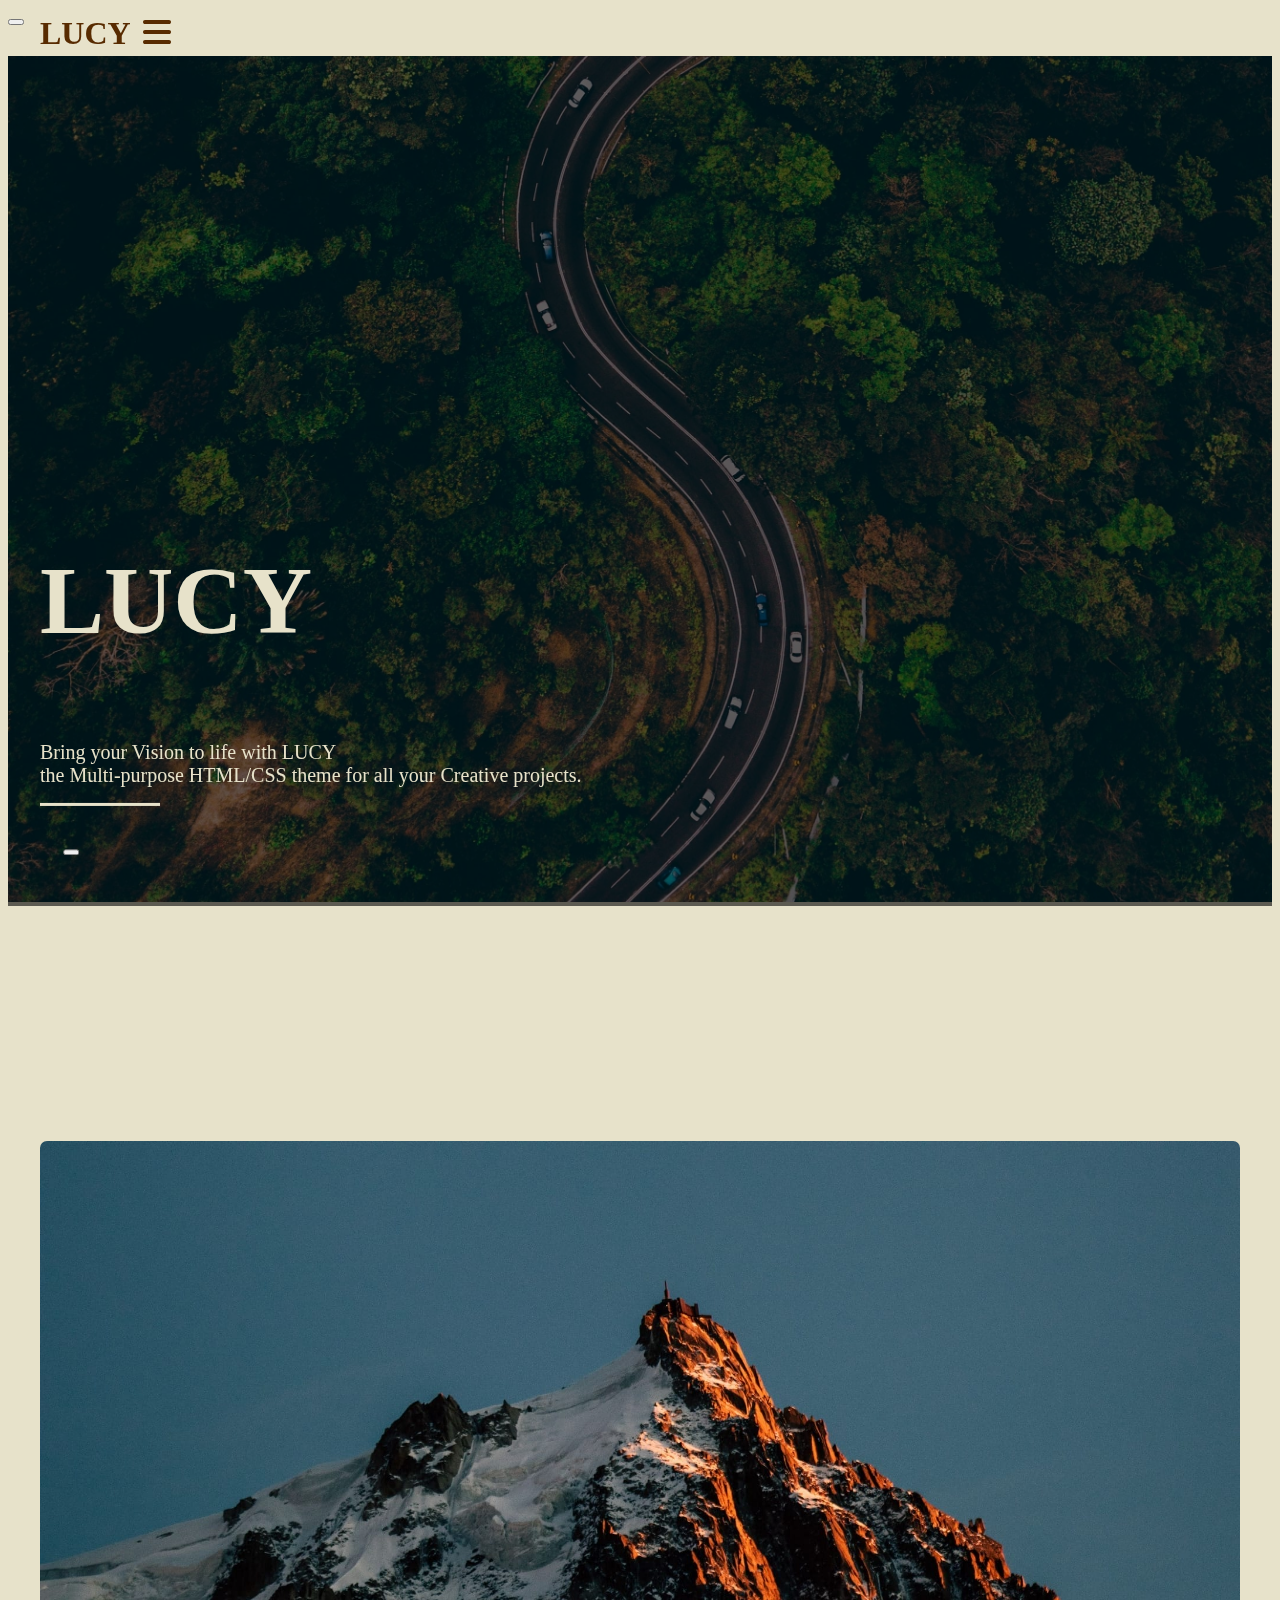
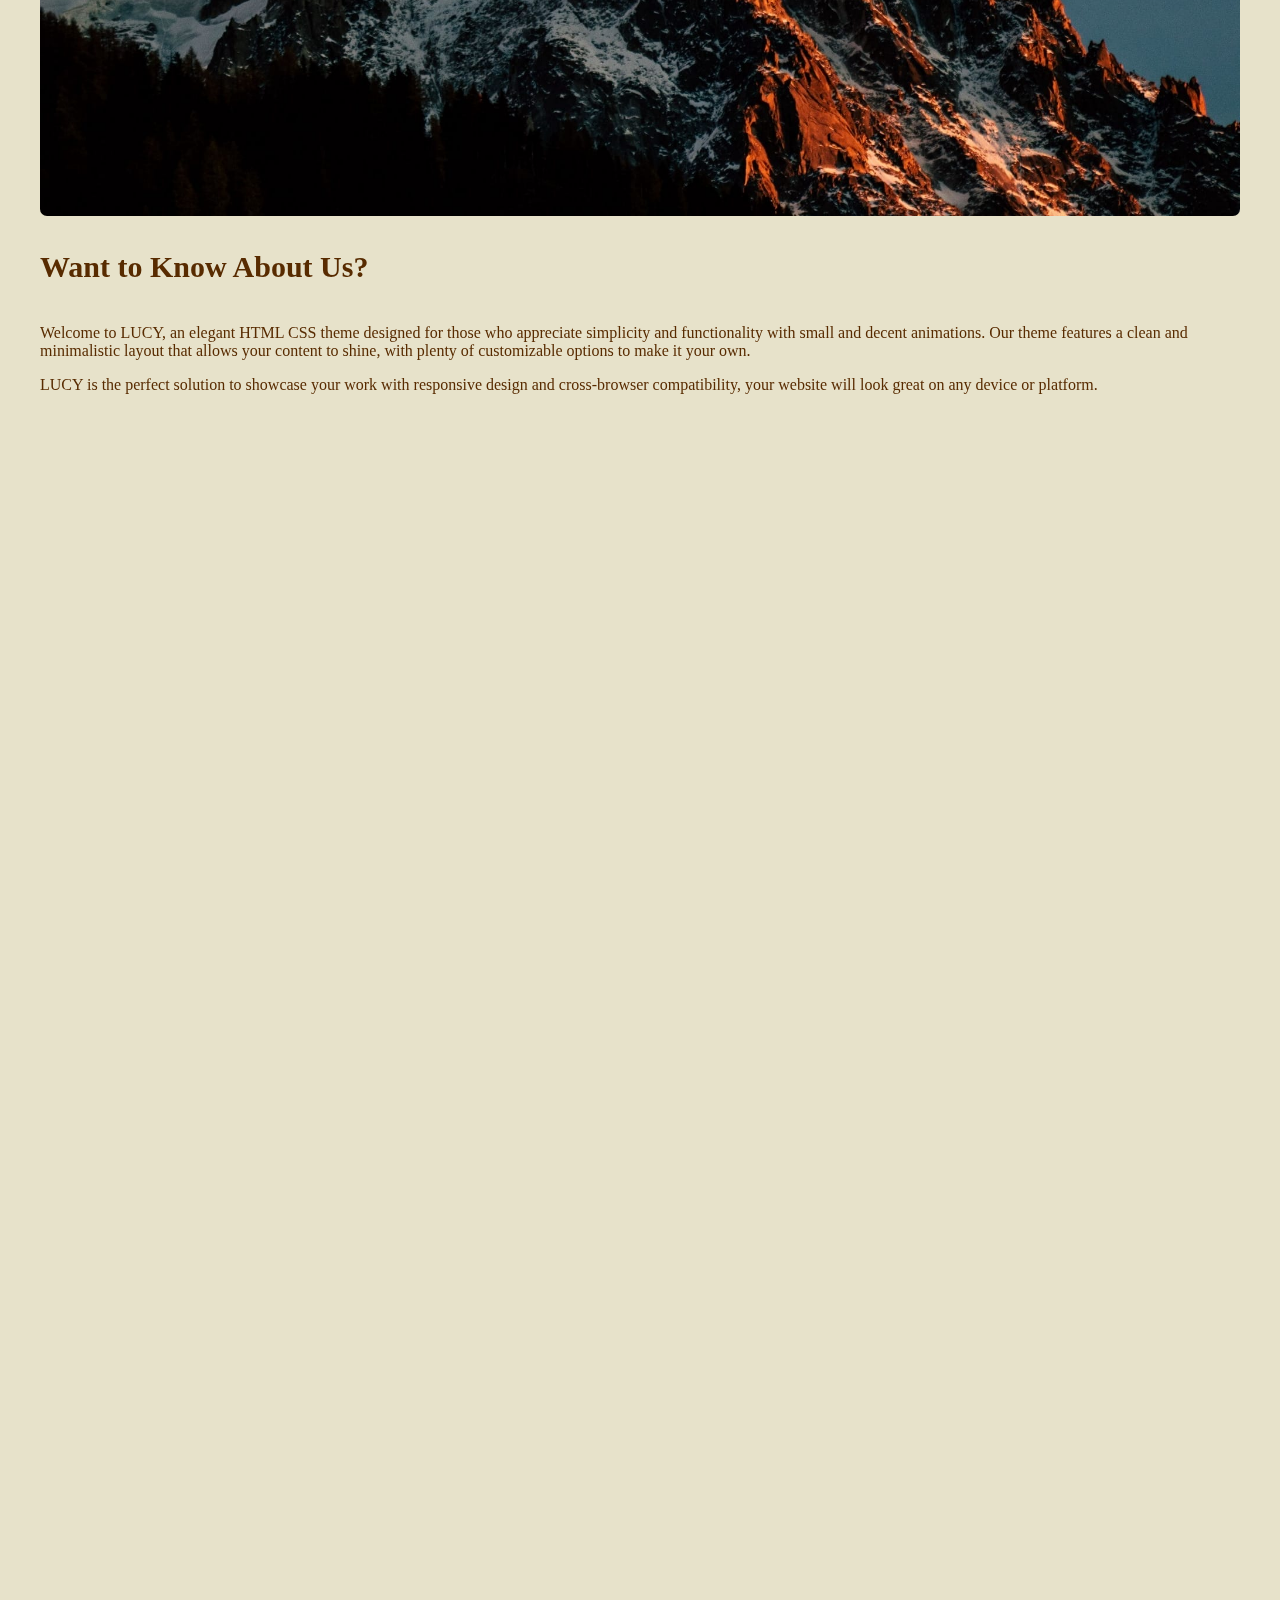
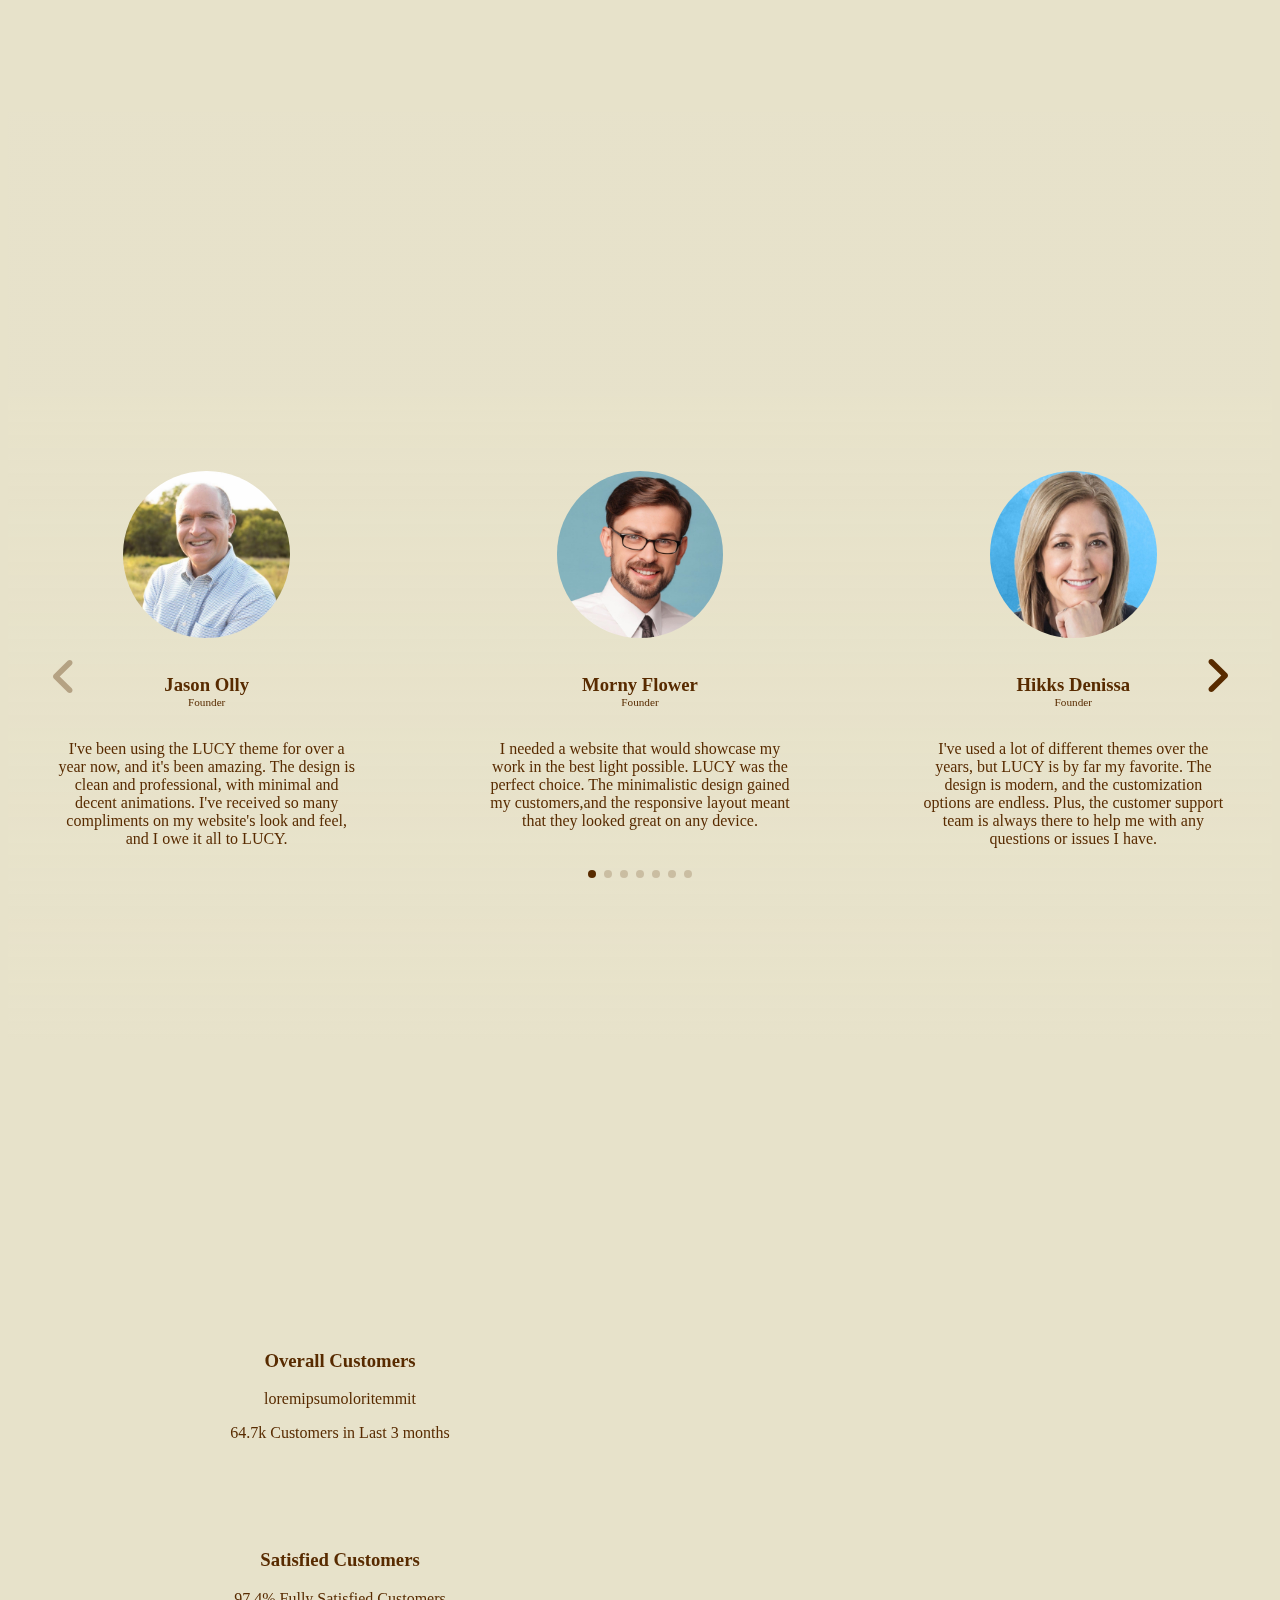
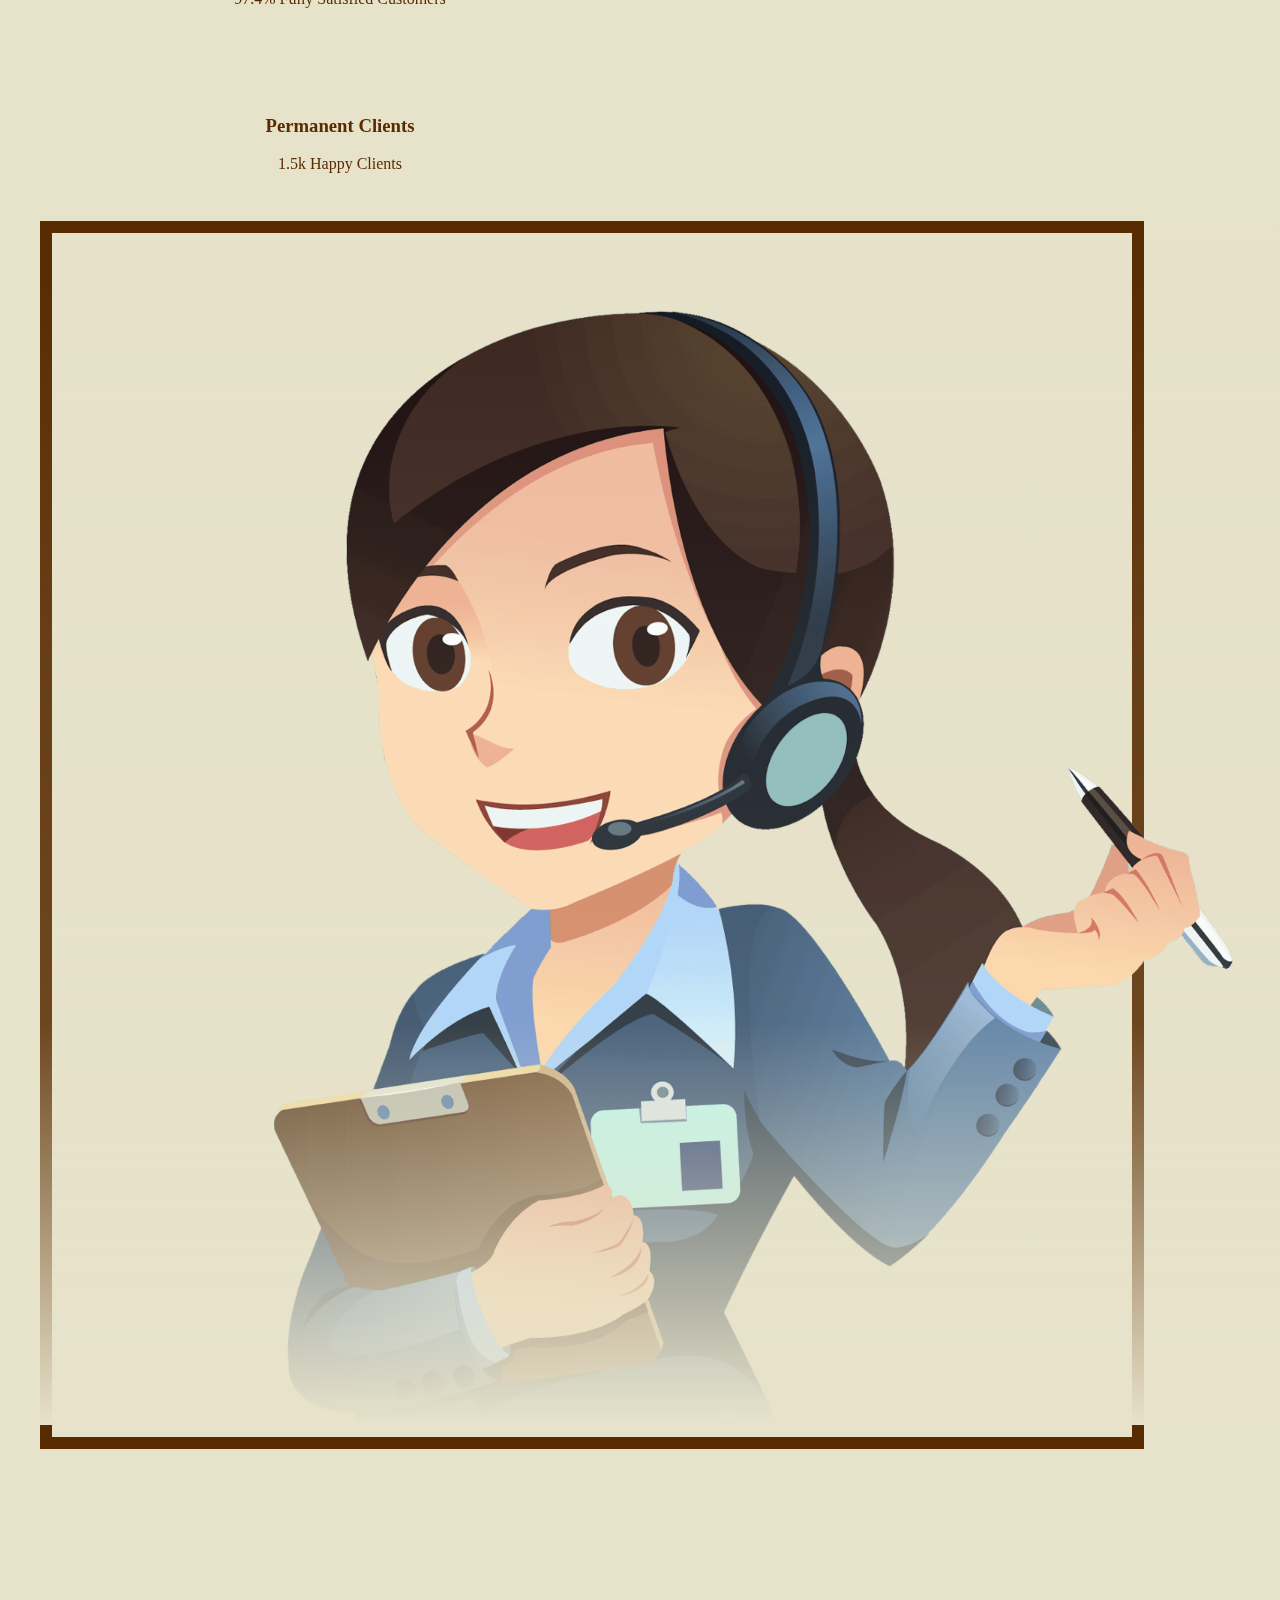
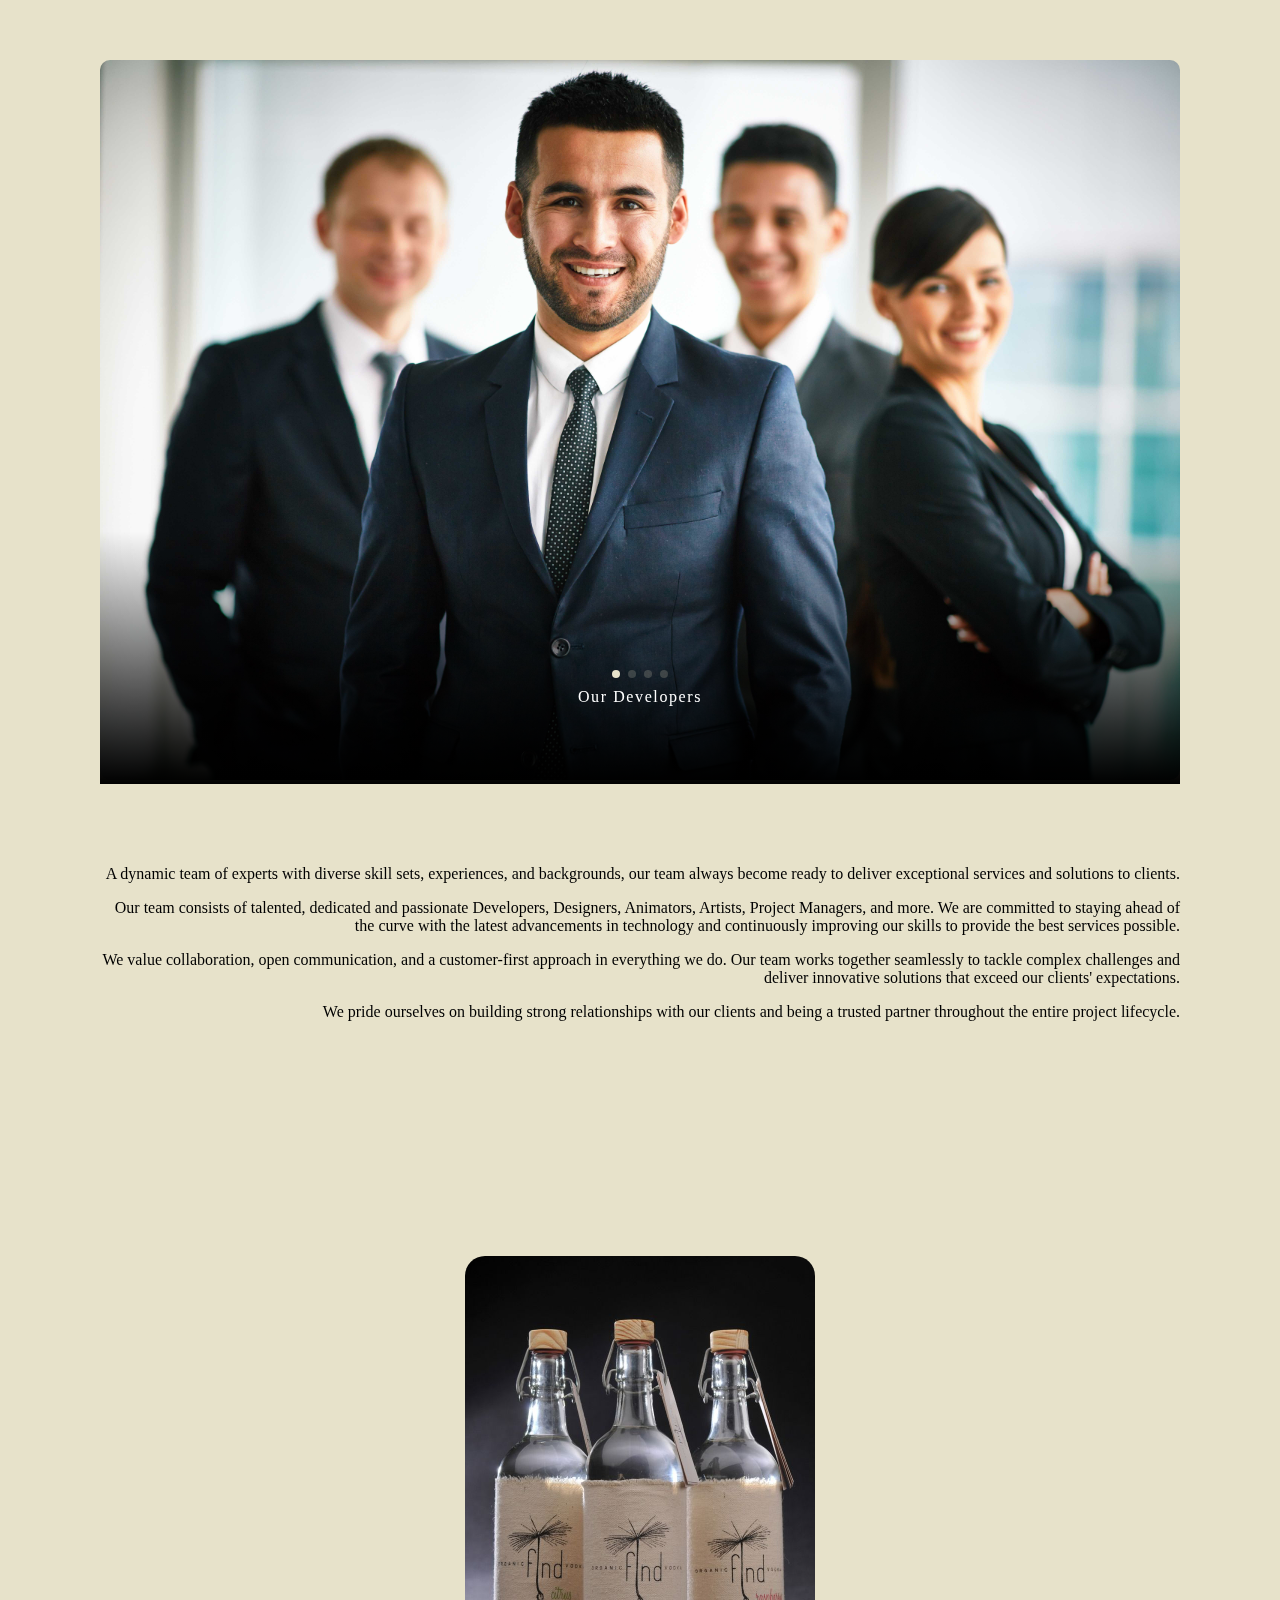
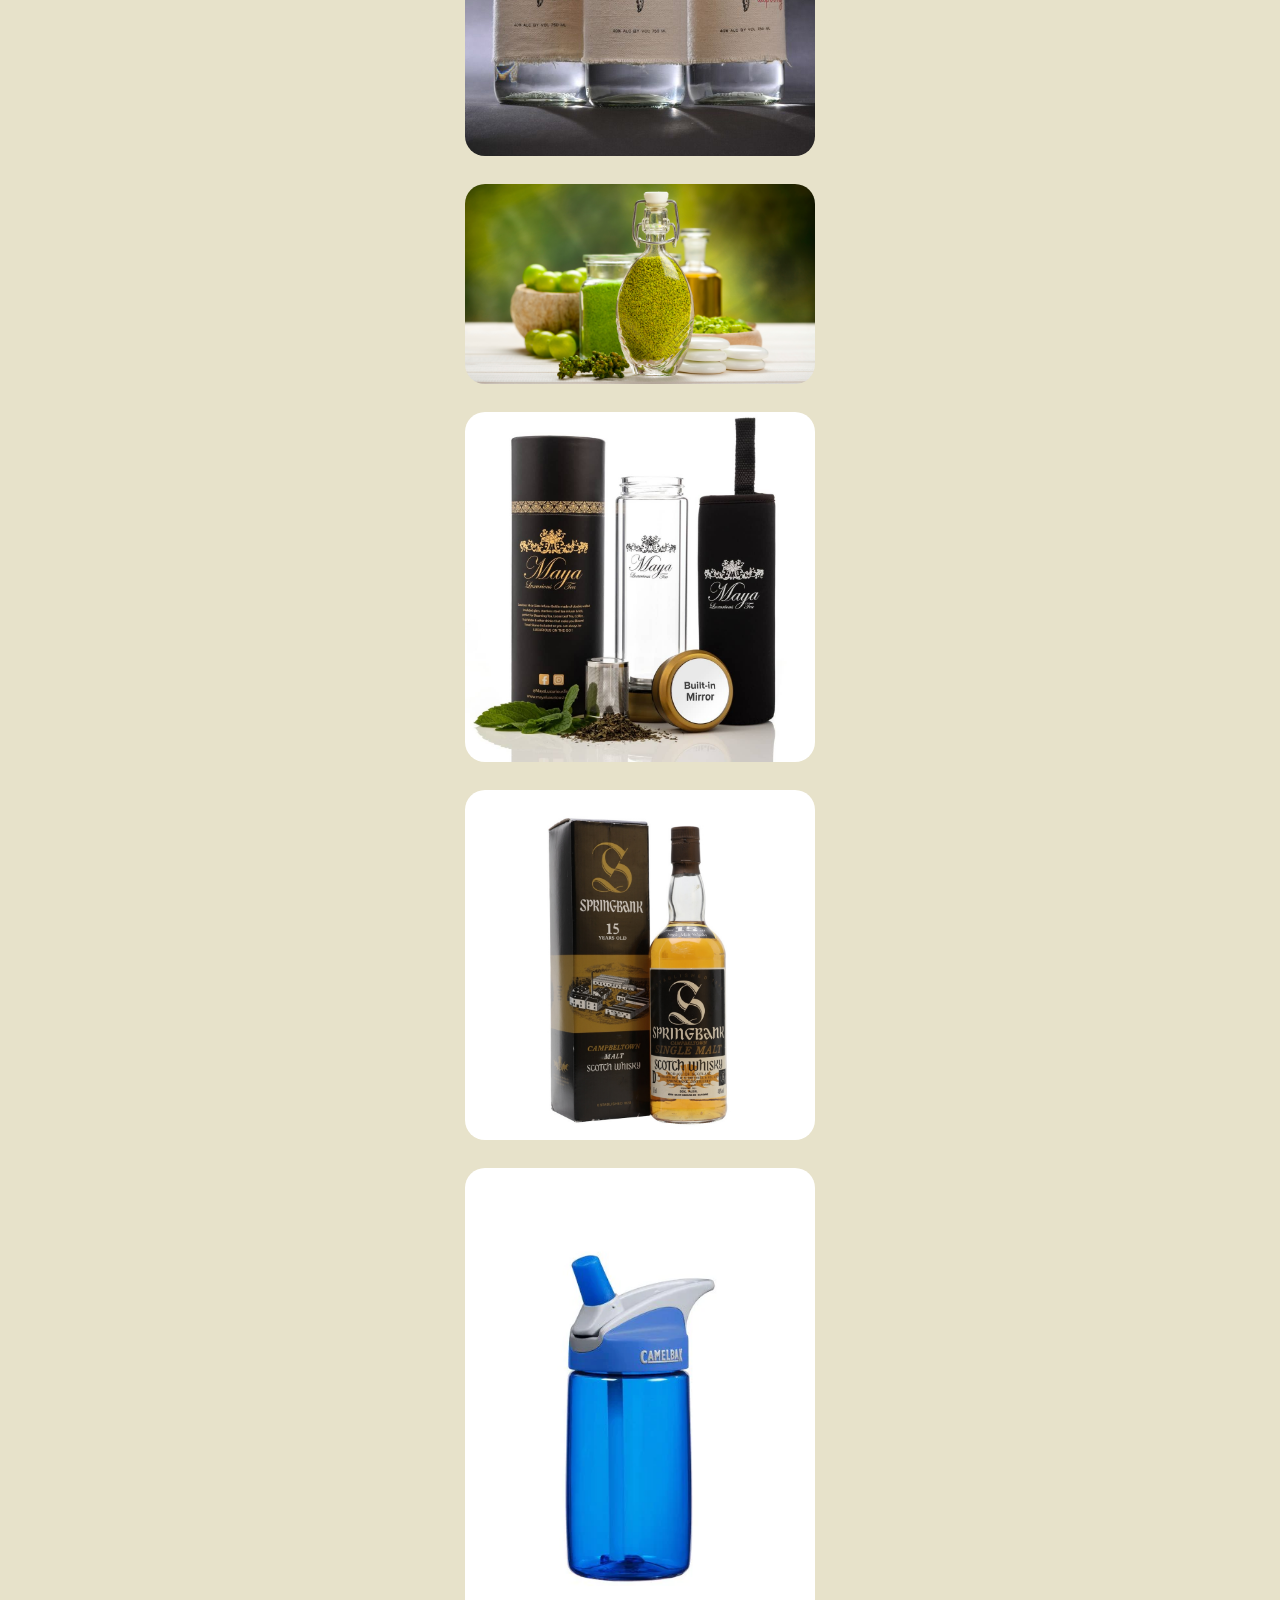
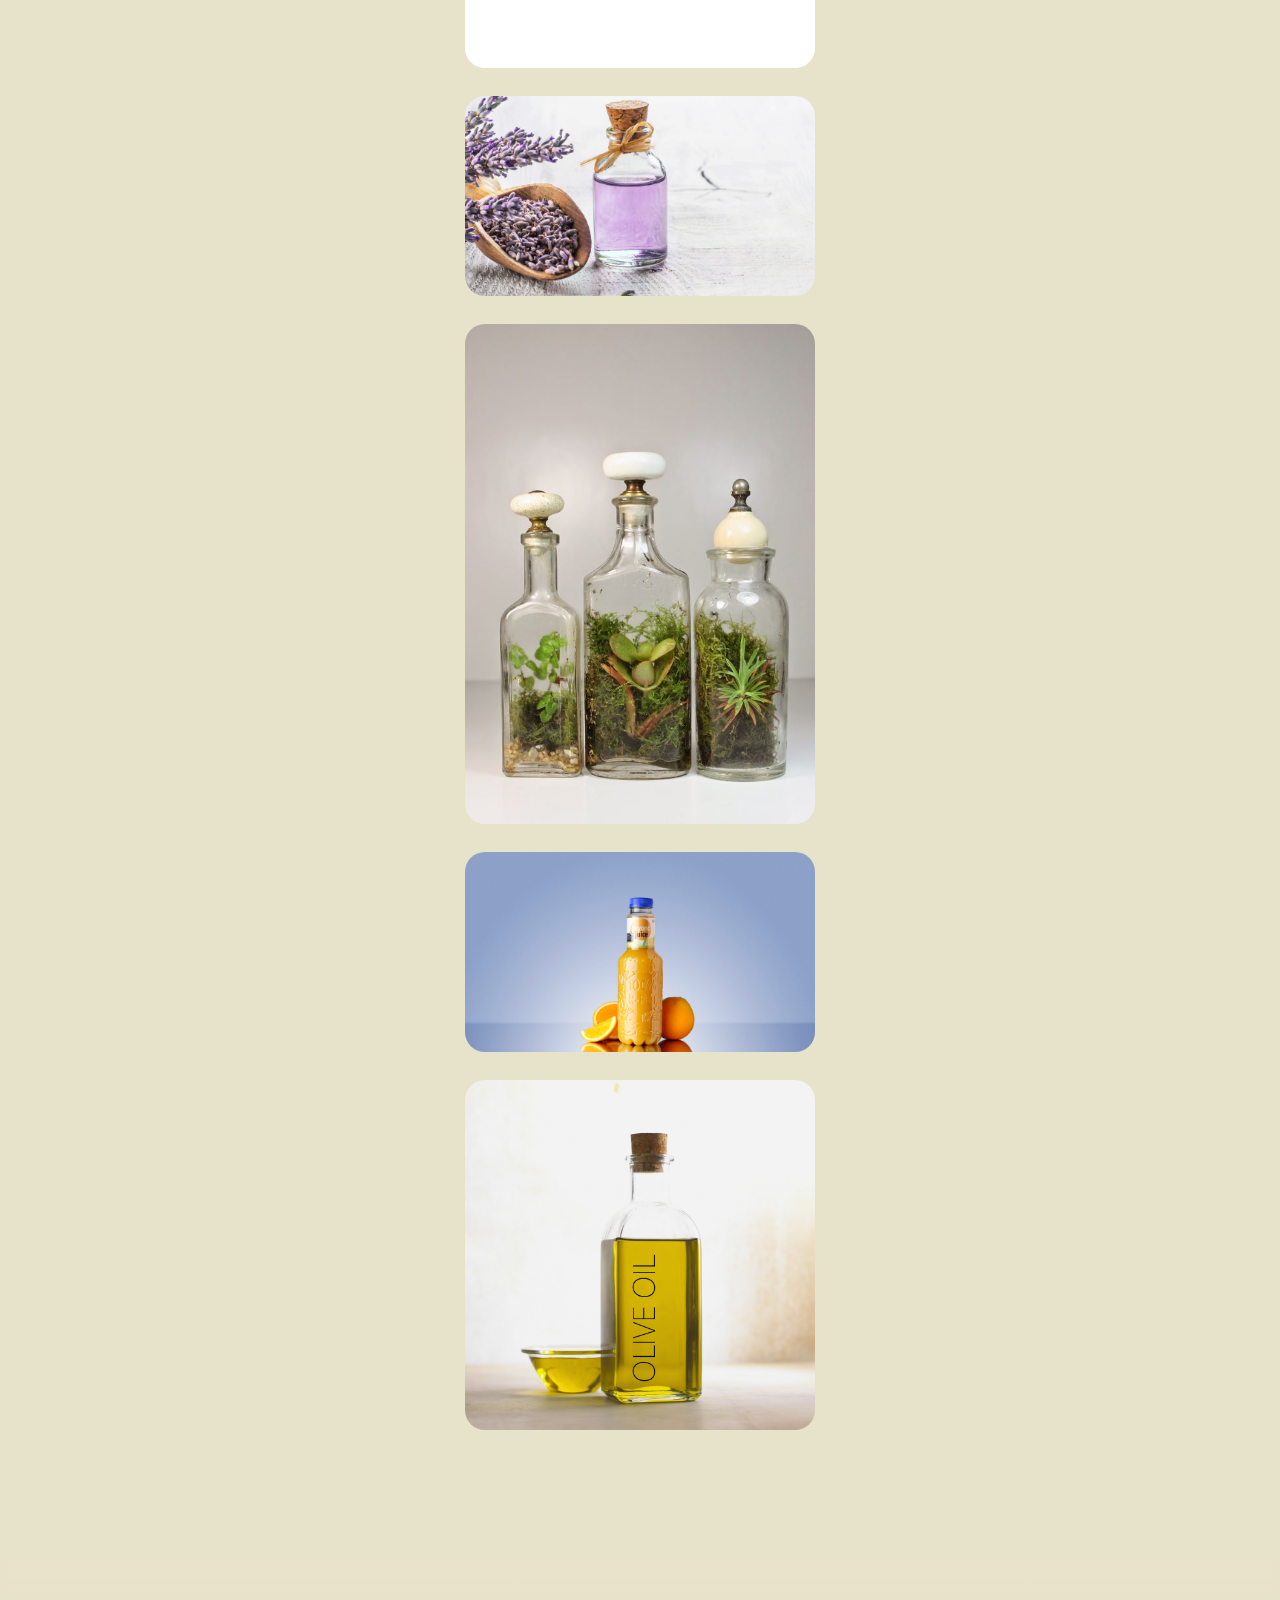
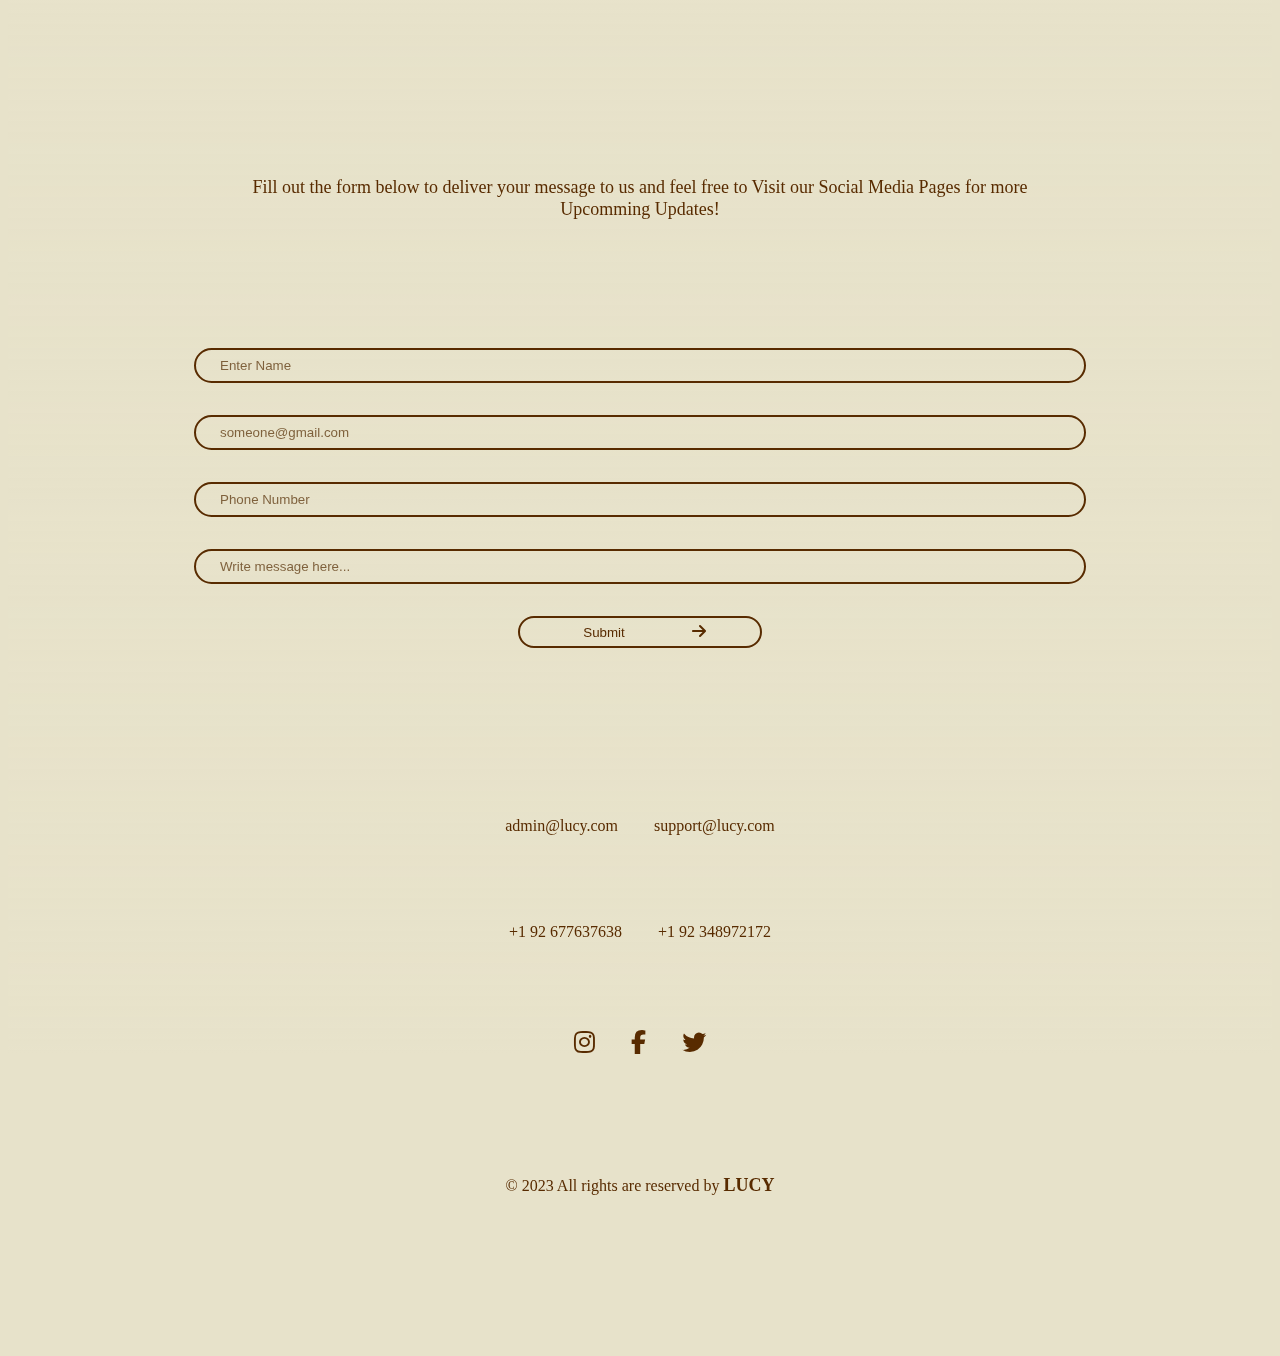
==== index.html @ 3351adf8 "first commit" ====
<!doctype html>
<html lang="en">
  <head>
    <meta charset="utf-8">
    <meta name="viewport" content="width=device-width, initial-scale=1">

    <link href="https://cdn.jsdelivr.net/npm/bootstrap@5.0.2/dist/css/bootstrap.min.css" rel="stylesheet" integrity="sha384-EVSTQN3/azprG1Anm3QDgpJLIm9Nao0Yz1ztcQTwFspd3yD65VohhpuuCOmLASjC" crossorigin="anonymous">
    <link rel="stylesheet" href="https://cdnjs.cloudflare.com/ajax/libs/font-awesome/6.3.0/css/all.min.css">
    <link href="https://unpkg.com/aos@2.3.1/dist/aos.css" rel="stylesheet">
    <link rel="stylesheet" href="https://cdn.jsdelivr.net/npm/swiper@9/swiper-bundle.min.css"/>
    <link rel="stylesheet" href="./assets/css/style.css">
    <link rel="stylesheet" href="./assets/css/main.css">
    <title>LUCY</title>
  </head>
  <body>
    
      
        <div class="main-content">

            <div class="back-to-top">
                <button type="button" class="btn" data-bs-toggle="tooltip" data-bs-placement="top" title="Back to Top">
                    <a href="#" id="back-to-top-btn" class="fa-sharp fa-solid fa-plane-up"></a>
                </button>
            </div>

            <button type="button" class="btn location" data-bs-toggle="tooltip" data-bs-placement="top" title="Our Location">
                <a href="https://goo.gl/maps/MKP6e4a6WHLRXrV57" id="back-to-top-btn2" class="fa-sharp fa-solid fa-location-dot"></a>
            </button>

          <section class="container">
              <div class="navbar">
                <a data-aos="fade-right" data-aos-duration="1500" href="##"><span>LUCY</span></a>
                    <i onclick="openNav()" class="fa-solid fa-bars" data-aos="fade-left" data-aos-duration="1500"></i>
                    <div id="mySidenav" class="sidenav">
                        <a href="javascript:void(0)" class="closebtn" onclick="closeNav()">&times;</a>
                        <div class="nav-tab">
                          <a href="#about" onclick="about()">About</a>
                          <a href="#services" onclick="services()">Services</a>
                          <a href="#testimonials" onclick="testimonials()">Testimonials</a>
                          <a href="#portfolio" onclick="portfolio()">Portfolio</a>
                          <a href="#team" onclick="team()">team</a>
                          <a href="#products" onclick="products()">products</a>
                          <a href="#contact" onclick="products()">Contact</a>
                        </div>
                    </div>

                </div>
            </section>



            <section class="banner">
                <div class="my-slider">
                    <div class="swiper mySwiper">
                        <div class="swiper-wrapper">
                            <div class="swiper-slide" data-swiper-autoplay="7500"><img src="./assets/images/banner1.jpg" alt=""></div>
                            <div class="swiper-slide" data-swiper-autoplay="7500"><img src="./assets/images/banner2.jpg" alt=""></div>
                            <div class="swiper-slide" data-swiper-autoplay="7500"><img src="./assets/images/banner3.jpeg" alt=""></div>
                            <div class="swiper-slide" data-swiper-autoplay="7500"><img src="./assets/images/banner4.jpg" alt=""></div>
                            <div class="swiper-slide" data-swiper-autoplay="7500"><img src="./assets/images/banner5.jpg" alt=""></div>
                        </div>
                        <div class="swiper-pagination"></div>
                        <div class="tagline"  data-aos="fade-bottom" data-aos-duration="2500">
                            <div class="container">
                                <h1>LUCY</h1>
                                <p>Bring your Vision to life with LUCY <br>the Multi-purpose HTML/CSS theme for all your Creative projects.</p>
                            </div>
                        </div>
                    </div>
                </div>
            </section>
            
            
            
            <section class="about" id="about">
                <div class="container">
                    <h2 data-aos="fade-down" data-aos-duration="500" data-aos-delay="300" class="section-head">About Us!</h2>
                    <div class="row">
                        <div class="col-lg-6">
                            <div class="image"><img src="./assets/images/banner5.jpg" alt="">
                                <a href="./assets/videos/template1.mp4" loop>
                                    <div class="img-cap">
                                        <i class="fa-solid fa-play"></i>
                                    </div>
                                </a>
                            </div>
                        </div>
                        
                        <div class="col-lg-6">
                            <div class="about-inner">
                                <h3>Want to Know About Us?</h3>
                                <p>Welcome to LUCY, an elegant HTML CSS theme designed for those who appreciate simplicity and functionality with small and decent animations. Our theme features a clean and minimalistic layout that allows your content to shine, with plenty of customizable options to make it your own.</p>
                                <p>LUCY is the perfect solution to showcase your work with responsive design and cross-browser compatibility, your website will look great on any device or platform.</p>
                                <!-- <a href="./assets/videos/template1.mp4" loop>Watch Now <i class="fa-solid fa-play"></i></a> -->
                            </div>
                        </div>
                    </div>
                </div>
            </section>
                        
            

            <section class="services" id="services">
                <div class="container">
                    <h2 data-aos="fade-down" data-aos-duration="500" data-aos-delay="500" class="section-head">Services We Provide!</h2>
                    <div class="row">
                        <div class="col-lg-3 col-md-6">
                            <div class="service-inner" data-aos="fade-right" data-aos-duration="500"> 
                                <div class="icon" data-aos="fade-right" data-aos-delay="1000"><i class="fa-solid fa-handshake"></i></div>
                                <h3>Business Consulting</h3>
                                <p>
                                    Offer a professional and streamlined website solution for businesses looking for consulting services.
                                </p>
                            </div>
                        </div>
                        
                        <div class="col-lg-3 col-md-6">
                            <div class="service-inner" data-aos="fade-down" data-aos-duration="500">
                                <div class="icon" data-aos="fade-right" data-aos-delay="1100"><i class="fa-solid fa-fill-drip"></i></div>
                                <h3>Creative Services</h3>
                                <p>
                                    Target creative professionals designers, writers, and artists with a visually striking theme that showcases their work.
                                </p>
                            </div>
                        </div>
                        
                        <div class="col-lg-3 col-md-6">
                            <div class="service-inner" data-aos="fade-down" data-aos-duration="500">
                                <div class="icon" data-aos="fade-right" data-aos-delay="1200"><i class="fa-solid fa-truck-fast"></i></div>
                                <h3>E-commerce Services</h3>
                                <p>
                                    Create an online store with a sleek and user-friendly layout that emphasizes products and ease of purchase.
                                </p>
                            </div>
                        </div>
                        
                        <div class="col-lg-3 col-md-6">
                            <div class="service-inner" data-aos="fade-left" data-aos-duration="500">
                                <div class="icon" data-aos="fade-right" data-aos-delay="1300"><i class="fa-solid fa-laptop-code"></i></div>
                                <h3>Technology Providers</h3>
                                <p>
                                    Offer a modern and innovative theme for technology startups or software companies looking to showcase their products.
                                </p>
                            </div>
                        </div>
                    </div>
                </div>
            </section>



            <section class="testimonials" id="testimonials">
                <div class="container">
                    <h2 data-aos="fade-down" data-aos-duration="500" data-aos-delay="500" class="section-head">What Our Clients Think About LUCY?</h2>
    
                    <div class="reviews">
                        <div class="swiper mySwiper2">
                            <div class="swiper-wrapper">
                              <div class="swiper-slide">
                                <div class="image">
                                    <img src="./assets/images/testimonial1.jpg" alt="">
                                    <div class="social-media">
                                        <div class="icons">
                                            <a href="" class="fa-brands fa-instagram"></a>
                                            <a href="" class="fa-brands fa-facebook-f"></a>
                                            <a href="" class="fa-brands fa-twitter"></a>
                                        </div>
                                    </div>
                                </div>
                                <h3 class="name">Jason Olly <span>Founder</span></h3>
                                <p>I've been using the LUCY theme for over a year now, and it's been amazing. The design is clean and professional, with minimal and decent animations. I've received so many compliments on my website's look and feel, and I owe it all to LUCY.</p>
                              </div>
                              
                              <div class="swiper-slide">
                                <div class="image">
                                    <img src="./assets/images/testimonial2.jpg" alt="">
                                    <div class="social-media">
                                        <div class="icons">
                                            <a href="" class="fa-brands fa-instagram"></a>
                                            <a href="" class="fa-brands fa-facebook-f"></a>
                                            <a href="" class="fa-brands fa-twitter"></a>
                                        </div>
                                    </div>
                                </div>
                                <h3 class="name">Morny Flower <span>Founder</span></h3>
                                <p>I needed a website that would showcase my work in the best light possible. LUCY was the perfect choice. The minimalistic design gained my customers,and the responsive layout meant that they looked great on any device.</p>
                              </div>
                              
                              <div class="swiper-slide">
                                <div class="image">
                                    <img src="./assets/images/testimonial3.jpg" alt="">
                                    <div class="social-media">
                                        <div class="icons">
                                            <a href="" class="fa-brands fa-instagram"></a>
                                            <a href="" class="fa-brands fa-facebook-f"></a>
                                            <a href="" class="fa-brands fa-twitter"></a>
                                        </div>
                                    </div>
                                </div>
                                <h3 class="name">Hikks Denissa <span>Founder</span></h3>
                                <p>I've used a lot of different themes over the years, but LUCY is by far my favorite. The design is modern, and the customization options are endless. Plus, the customer support team is always there to help me with any questions or issues I have.</p>
                              </div>
                              
                              <div class="swiper-slide">
                                <div class="image">
                                    <img src="./assets/images/testimonial4.jpg" alt="">
                                    <div class="social-media">
                                        <div class="icons">
                                            <a href="" class="fa-brands fa-instagram"></a>
                                            <a href="" class="fa-brands fa-facebook-f"></a>
                                            <a href="" class="fa-brands fa-twitter"></a>
                                        </div>
                                    </div>
                                </div>
                                <h3 class="name">Methew Tate <span>Founder</span></h3>
                                <p>LUCY is the best theme I've ever used for my business. The clean and professional design helped me to establish a strong online presence, and the easy-to-use customization options made it simple to tailor the theme to my specific needs.</p>
                              </div>
                              
                              <div class="swiper-slide">
                                <div class="image">
                                    <img src="./assets/images/testimonial5.jpg" alt="">
                                    <div class="social-media">
                                        <div class="icons">
                                            <a href="" class="fa-brands fa-instagram"></a>
                                            <a href="" class="fa-brands fa-facebook-f"></a>
                                            <a href="" class="fa-brands fa-twitter"></a>
                                        </div>
                                    </div>
                                </div>
                                <h3 class="name">Broad Smith <span>Founder</span></h3>
                                <p>I was hesitant to purchase a theme for my website at first, but LUCY exceeded all of my expectations. The layout is intuitive and easy to navigate, and the design is modern and stylish.I'm Fully Satisfied and High recommending to everyone.</p>
                              </div>
                              
                              <div class="swiper-slide">
                                <div class="image">
                                    <img src="./assets/images/testimonial6.jpg" alt="">
                                    <div class="social-media">
                                        <div class="icons">
                                            <a href="" class="fa-brands fa-instagram"></a>
                                            <a href="" class="fa-brands fa-facebook-f"></a>
                                            <a href="" class="fa-brands fa-twitter"></a>
                                        </div>
                                    </div>
                                </div>
                                <h3 class="name">Nicolhas Harvey <span>Founder</span></h3>
                                <p>LUCY is hands down the best theme I've ever used for my personal blog. The layout is beautiful and easy to read, and the customizable options allowed me to make it my own. I've seen a significant increase in traffic since switching to LUCY</p>
                              </div>
                              
                              <div class="swiper-slide">
                                <div class="image">
                                    <img src="./assets/images/testimonial7.jpg" alt="">
                                    <div class="social-media">
                                        <div class="icons">
                                            <a href="" class="fa-brands fa-instagram"></a>
                                            <a href="" class="fa-brands fa-facebook-f"></a>
                                            <a href="" class="fa-brands fa-twitter"></a>
                                        </div>
                                    </div>
                                </div>
                                <h3 class="name">Sanam Sethi <span>Founder</span></h3>
                                <p>I've been using LUCY for my portfolio website, and it's been a game-changer. The design is clean and professional, Plus, the customization options are endless, allowing me to tailor the theme to fit my brand perfectly. Highy Recommending!</p>
                              </div>
                              
                              <div class="swiper-slide">
                                <div class="image">
                                    <img src="./assets/images/testimonial8.jpg" alt="">
                                    <div class="social-media">
                                        <div class="icons">
                                            <a href="" class="fa-brands fa-instagram"></a>
                                            <a href="" class="fa-brands fa-facebook-f"></a>
                                            <a href="" class="fa-brands fa-twitter"></a>
                                        </div>
                                    </div>
                                </div>
                                <h3 class="name">BZ Skillier <span>Founder</span></h3>
                                <p>LUCY has made my job as a web designer so much easier. The design is beautiful and modern, and the customization options allow me to create unique and stunning websites for my clients. I couldn't be happier with LUCY.</p>
                              </div>
                              
                              <div class="swiper-slide">
                                <div class="image">
                                    <img src="./assets/images/testimonial9.jpg" alt="">
                                    <div class="social-media">
                                        <div class="icons">
                                            <a href="" class="fa-brands fa-instagram"></a>
                                            <a href="" class="fa-brands fa-facebook-f"></a>
                                            <a href="" class="fa-brands fa-twitter"></a>
                                        </div>
                                    </div>
                                </div>
                                <h3 class="name">Jack Polls <span>Founder</span></h3>
                                <p>LUCY is the perfect theme for anyone looking for a simple and elegant website. The layout is easy to navigate, and the design is sleek and modern. I've received so many compliments on my website's appearance since switching to LUCY</p>
                              </div>
                            </div>
                            
                            <div class="swiper-pagination"></div>
                            <div class="swiper-button-next"></div>
                            <div class="swiper-button-prev"></div>
                          
                        </div>
                    </div>
                </div>
            </section>




            <section class="portfolio" id="portfolio">
                <div class="container">
                    <h2 data-aos="fade-down" data-aos-duration="500" data-aos-delay="500" class="section-head">Our Portfolio</h2>
                    <div class="row">
                        <div class="col-lg-6">
                            <div class="portfolio-inner">

                                    <div>
                                        <i class="fa-solid fa-sitemap" data-aos="fade-right" data-aos-duration="300" data-aos-delay="300"></i> 
                                        <h3>Overall Customers</h3>loremipsumoloritemmit
                                        <p>64.7k Customers in Last 3 months</p>
                                    </div>


                                    <div>
                                        <i class="fa-solid fa-user" data-aos="fade-right" data-aos-duration="300" data-aos-delay="400"></i>
                                        <h3>Satisfied Customers</h3>
                                        <p>97.4% Fully Satisfied Customers</p>
                                    </div>


                                    <div>
                                        <i class="fa-solid fa-star" data-aos="fade-right" data-aos-duration="300" data-aos-delay="500"></i>
                                        <h3>Permanent Clients</h3>
                                        <p>1.5k Happy Clients</p>
                                    </div>

                            </div>
                        </div>
                        
                        <div class="col-lg-6">
                            <div class="image"><img src="./assets/images/port-img.png" alt=""></div>
                        </div>
                    </div>
                </div>
            </section>




            
            <section class="team" id="team">
                <div class="container">
                    <h2 data-aos="fade-down" data-aos-duration="500" data-aos-delay="500" class="section-head">Our Team</h2>
                    <div class="row">
                        <div class="col-lg-6">
                            <div class="swiper-section" style="width: 90%; margin: 0 auto;">
                                <div class="swiper mySwiper3">
                                    <div class="swiper-wrapper">
                                      <div class="swiper-slide">
                                        <img src="./assets/images/team1.jpg" />
                                        <div class="img-detail">
                                            <h4>Our Developers</h4>
                                        </div>
                                      </div>
                                      <div class="swiper-slide">
                                        <img src="./assets/images/team2.jpg" />
                                        <div class="img-detail">
                                            <h4>Our Designers</h4>
                                        </div>
                                      </div>
                                      <div class="swiper-slide">
                                        <img src="./assets/images/team3.jpg" />
                                        <div class="img-detail">
                                            <h4>Animators & Artists</h4>
                                        </div>
                                      </div>
                                      <div class="swiper-slide">
                                        <img src="./assets/images/team4.jpg" />
                                        <div class="img-detail">
                                            <h4>Project Managers</h4>
                                        </div>
                                      </div>
                                    </div>
                                    <div class="swiper-pagination"></div>
                                  </div>
                            </div>
                        </div>
                        <div class="col-lg-6">
                            <p>
                                A dynamic team of experts with diverse skill sets, experiences, and backgrounds, our team always become ready to deliver exceptional services and solutions to clients.

                            </p>
                            
                            <p>
                                Our team consists of talented, dedicated and passionate Developers, Designers, Animators, Artists, Project Managers, and more. We are committed to staying ahead of the curve with the latest advancements in technology and continuously improving our skills to provide the best services possible.
                            </p>

                            <p>
                                We value collaboration, open communication, and a customer-first approach in everything we do. Our team works together seamlessly to tackle complex challenges and deliver innovative solutions that exceed our clients' expectations.
                            </p>

                            <p>
                                We pride ourselves on building strong relationships with our clients and being a trusted partner throughout the entire project lifecycle.
                            </p>
                        </div>
                    </div>
                </div>
            </section>



            <section class="products" id="products">
                <div class="container">
                    <h2 data-aos="fade-down" data-aos-duration="500" data-aos-delay="500" class="section-head">Our Products</h2>
                    <div class="row">
                        <div class="col-md-4">
                            <div class="image large">
                                <img src="./assets/images/product7.jpg" alt="">
                                
                                <div class="icon">
                                    <a href="##" class="fa-solid fa-bookmark"></a>
                                    <a href="##" class="fa-solid fa-share-nodes"></a>
                                    <a href="##" class="fa-solid fa-cart-shopping"></a>
                                </div>
                            </div>
                            <div class="image small">
                                <img src="./assets/images/product1.jpg" alt="">
                                <div class="icon">
                                    <a href="##" class="fa-solid fa-bookmark"></a>
                                    <a href="##" class="fa-solid fa-share-nodes"></a>
                                    <a href="##" class="fa-solid fa-cart-shopping"></a>
                                </div>
                            </div>
                            <div class="image medium">
                                <img src="./assets/images/product4.jpeg" alt="">
                                <div class="icon">
                                    <a href="##" class="fa-solid fa-bookmark"></a>
                                    <a href="##" class="fa-solid fa-share-nodes"></a>
                                    <a href="##" class="fa-solid fa-cart-shopping"></a>
                                </div>
                            </div>
                        </div>
                        
                        <div class="col-md-4">
                            <div class="image medium">
                                <img src="./assets/images/product5.png" alt="">
                                <div class="icon">
                                    <a href="##" class="fa-solid fa-bookmark"></a>
                                    <a href="##" class="fa-solid fa-share-nodes"></a>
                                    <a href="##" class="fa-solid fa-cart-shopping"></a>
                                </div>
                            </div>
                            <div class="image large">
                                <img src="./assets/images/product8.jpg" alt="">
                                <div class="icon">
                                    <a href="##" class="fa-solid fa-bookmark"></a>
                                    <a href="##" class="fa-solid fa-share-nodes"></a>
                                    <a href="##" class="fa-solid fa-cart-shopping"></a>
                                </div>
                            </div>
                            <div class="image small">
                                <img src="./assets/images/product2.jpg" alt="">
                                <div class="icon">
                                    <a href="##" class="fa-solid fa-bookmark"></a>
                                    <a href="##" class="fa-solid fa-share-nodes"></a>
                                    <a href="##" class="fa-solid fa-cart-shopping"></a>
                                </div>
                            </div>
                            
                        </div>
                        
                        <div class="col-md-4">
                            <div class="image large">
                                <img src="./assets/images/product9.jpg" alt="">
                                <div class="icon">
                                    <a href="##" class="fa-solid fa-bookmark"></a>
                                    <a href="##" class="fa-solid fa-share-nodes"></a>
                                    <a href="##" class="fa-solid fa-cart-shopping"></a>
                                </div>
                            </div>
                            <div class="image small">
                                <img src="./assets/images/product3.jpg" alt="">
                                <div class="icon">
                                    <a href="##" class="fa-solid fa-bookmark"></a>
                                    <a href="##" class="fa-solid fa-share-nodes"></a>
                                    <a href="##" class="fa-solid fa-cart-shopping"></a>
                                </div>
                            </div>
                            <div class="image medium">
                                <img src="./assets/images/product6.png" alt="">
                                <div class="icon">
                                    <a href="##" class="fa-solid fa-bookmark"></a>
                                    <a href="##" class="fa-solid fa-share-nodes"></a>
                                    <a href="##" class="fa-solid fa-cart-shopping"></a>
                                </div>
                            </div>

                        </div>
                    </div>
                </div>
            </section>


            <section class="contact" id="contact">
                <div class="container">
                    <h2 data-aos="fade-down" data-aos-duration="500" data-aos-delay="500" class="section-head">Want to Reach Out to Us?</h2>
                    <p>Fill out the form below to deliver your message to us and feel free to Visit our Social Media Pages for more Upcomming Updates!
                    </p>
                    <div class="row">
                        <div class="col-md-6">

                            <form>
                                <input type="text" name="Name" placeholder="Enter Name" required>
                                <input type="email" name="Email" placeholder="someone@gmail.com" required>
                                <input type="tel" name="Phone" placeholder="Phone Number" required>
                                <input type="text" name="message" placeholder="Write message here..." required>
                                <div class="submit"><input type="submit" name="Submit"><i class="fa-solid fa-arrow-right"></i></div>
                            </form>
                        </div>
                        <div class="col-md-6">
                            <div class="media">
                                
                                
                                <h3 data-aos="fade-right" data-aos-duration="500" data-aos-delay="50">Email Address</h3>
                                <a class="font" href="mailto:admin@lucy.com">admin@lucy.com</a>
                                <a class="font" href="mailto:support@lucy.com">support@lucy.com</a>
                                
                                
                                <h3 data-aos="fade-left" data-aos-duration="500" data-aos-delay="50">Phone Numbers</h3>
                                <a class="font" href="tel:+1 92 677637638">+1 92 677637638</a>
                                <a class="font" href="tel:+1 92 348972172">+1 92 348972172</a>


                                <h3 data-aos="fade-left" data-aos-duration="500" data-aos-delay="50">Social Media Pages</h3>
                                <a href="##" class="fa-brands fa-instagram"></a>
                                <a href="##" class="fa-brands fa-facebook-f"></a>
                                <a href="##" class="fa-brands fa-twitter"></a>
                            </div>
                        </div>
                    </div>
                </div>
            </section>


            <section class="copyrights">
                <span>© 2023 All rights are reserved by <a href="##">LUCY</a></span>
            </section>
            
        </div>
        
        
        
        
        
        
        
        
        
        <script src="https://cdn.jsdelivr.net/npm/bootstrap@5.0.2/dist/js/bootstrap.bundle.min.js" integrity="sha384-MrcW6ZMFYlzcLA8Nl+NtUVF0sA7MsXsP1UyJoMp4YLEuNSfAP+JcXn/tWtIaxVXM" crossorigin="anonymous"></script>
    <script src="https://cdn.jsdelivr.net/npm/@popperjs/core@2.9.2/dist/umd/popper.min.js" integrity="sha384-IQsoLXl5PILFhosVNubq5LC7Qb9DXgDA9i+tQ8Zj3iwWAwPtgFTxbJ8NT4GN1R8p" crossorigin="anonymous"></script>
    <script src="https://cdn.jsdelivr.net/npm/bootstrap@5.0.2/dist/js/bootstrap.min.js" integrity="sha384-cVKIPhGWiC2Al4u+LWgxfKTRIcfu0JTxR+EQDz/bgldoEyl4H0zUF0QKbrJ0EcQF" crossorigin="anonymous"></script>
    <script src="https://cdn.jsdelivr.net/npm/swiper@9/swiper-bundle.min.js"></script>  
    <script src="https://unpkg.com/aos@2.3.1/dist/aos.js"></script>
    <script src="./assets/javaScript/main.js"></script>
    
    <script>
        AOS.init();
      </script>
</body>
</html>
---- assets/css/style.css ----
@font-face {
  font-family: 'icomoon';
  src:  url('fonts/icomoon.eot?gsqcq8');
  src:  url('fonts/icomoon.eot?gsqcq8#iefix') format('embedded-opentype'),
    url('fonts/icomoon.ttf?gsqcq8') format('truetype'),
    url('fonts/icomoon.woff?gsqcq8') format('woff'),
    url('fonts/icomoon.svg?gsqcq8#icomoon') format('svg');
  font-weight: normal;
  font-style: normal;
  font-display: block;
}

[class^="icon-"], [class*=" icon-"] {
  /* use !important to prevent issues with browser extensions that change fonts */
  font-family: 'icomoon' !important;
  speak: never;
  font-style: normal;
  font-weight: normal;
  font-variant: normal;
  text-transform: none;
  line-height: 1;

  /* Better Font Rendering =========== */
  -webkit-font-smoothing: antialiased;
  -moz-osx-font-smoothing: grayscale;
}

.icon-menu .path1:before {
  content: "\e900";
  color: rgb(255, 255, 255);
}
.icon-menu .path2:before {
  content: "\e901";
  margin-left: -1.484375em;
  color: rgb(255, 255, 255);
}
.icon-menu .path3:before {
  content: "\e902";
  margin-left: -1.484375em;
  color: rgb(255, 255, 255);
}
.icon-menu .path4:before {
  content: "\e903";
  margin-left: -1.484375em;
  color: rgb(255, 255, 255);
}
.icon-menu .path5:before {
  content: "\e904";
  margin-left: -1.484375em;
  color: rgb(0, 0, 0);
}
.icon-menu .path6:before {
  content: "\e905";
  margin-left: -1.484375em;
  color: rgb(0, 0, 0);
}
.icon-menu .path7:before {
  content: "\e906";
  margin-left: -1.484375em;
  color: rgb(0, 0, 0);
}
---- assets/css/main.css ----
:root {
    --black: #000;
    --white: #fff;
    --theme: #e7e2ca;
    --primary: #582b00;
}


body {
    overflow: hidden;
    overflow-y: auto;
    background-color: var(--theme);
    font-family: poppins;
    margin-bottom: 10rem;
}
::-webkit-scrollbar {
    background-color: var(--theme);
    width: 12px;
}
::-webkit-scrollbar-button {
    display: none;
}
::-webkit-scrollbar-thumb {
    background-color: var(--primary);
    border-radius: 20px;
}
::selection {
    color: var(--theme);
    background-color: var(--primary);
}

section {
    margin-top: 7.5rem;
}

.section-head {
    color: var(--primary);
    text-align: center;
    font-size: 44px;
    margin-bottom: 4rem;
    font-weight: 700;
}

.location {
    position: fixed;
    top: 95%;
    left: 5%;
    transform: translate(-5%, -95%);
    z-index: 10;
}
.location a {
    color: var(--primary);
    text-decoration: none;
    font-size: 40px;
    animation: locate .65s alternate infinite ease-out;
    animation-fill-mode: both;
    display: none;
}

.location a:hover {
    animation-play-state: paused;
}

.back-to-top {
    position: absolute;
}

.back-to-top a{
    color: var(--primary);
    text-decoration: none;
    font-size: 40px;
    position: fixed;
    top: 90%;
    left: 95%;
    transform: translate(-95%, -90%);
    animation: locate .65s alternate infinite ease-out;
    animation-fill-mode: both;
    z-index: 10;
    display: none;
}

.back-to-top a:hover {
    animation-play-state: paused;
}

@keyframes locate {
    0% {
       transform: translateY(0);  
    }
    100% {
       transform: translateY(-20px);  
    }
}

.container {
    max-width: 1200px;
    margin: 0 auto;
}

.navbar span {
    font-family: 'poppins';
    font-size: 2rem;
    font-weight: 700;
    color: var(--primary);
}
.navbar a{
    text-decoration: none;
}

.navbar i{
    color: var(--primary);
    font-size: 32px;
    font-weight: 700;
    margin-left: auto;
    cursor: pointer;
    padding: .5rem;
    
}

.navbar i:hover {
    background-color: var(--primary);
    color: var(--theme);
    border-radius: 3px;
}

.sidenav {
    height: 100%;
    width: 0;
    position: fixed;
    text-align: center;
    z-index: 1;
    top: 0;
    left: 0;
    background: linear-gradient(rgba(0, 0, 0, 1), rgba(0, 0, 0, .8), rgba(27, 27, 27, 1));
    overflow-x: hidden;
    padding-top: 60px;
}
 
.sidenav .nav-tab a {
    margin: 8px 8px 8px 32px;
    position: relative;
    text-align: center;
    text-transform: uppercase;
    text-decoration: none;
    font-size: 32px;
    letter-spacing: .05rem;
    font-family: 'poppins';
    color: var(--theme);
    display: inline-block;
    transition: 0.3s;
    
}

.sidenav a {
    color: var(--theme);
    text-decoration: none;
}

.sidenav a:hover {
    color: var(--primary);
}
  
.sidenav .closebtn {
    position: absolute;
    top: 0;
    right: 10%;
    font-size: 36px;
    margin-left: 50px;
}
  
#main {
    transition: .5s;
    padding: 20px;
}
  
  






.banner {
    position: relative;
    z-index: -10;  
    margin-top: 0;
}

.swiper {
    position: relative;
}

.banner .swiper-slide img{
    width: 100vw;
    height: 94vh;
    object-fit: cover;
    animation: zoomIn 8s linear infinite;
}

.banner .swiper-slide::before{
    content: '';
    width: 100%;
    height: 100%;
    background-color: rgba(0, 0, 0, .6);
    position: absolute;
    top: 0;
    left: 0;
    z-index: 10;
    
}

@keyframes zoomIn {
    0%{
        transform: scale(1);
    }
    100%{
        transform: scale(1.1);

    }
}

.swiper .tagline {
    color: var(--theme);
    width: 100%;
    margin: 0 auto;
    position: absolute;
    display: inline-block;
    top: 50%;
    left: 0;
    transform: translate(0, -50%);
    z-index: 55875498;
}
.swiper .tagline p::before {
    content: '';
    width: 10%;
    height: .2rem;
    background-color: var(--theme);
    position: absolute;
    top: 100%;
    left: 0;
    transform: translate(0, 500%);
    animation: move 2.5s alternate infinite;
    animation-iteration-count: 1;
}
.tagline h1 {
    font-size: 96px;
    font-weight: 700;
    display: inline-block;
}
.tagline p {
    font-size: 20px;
    position: relative;
    font-weight: 300;
}

@keyframes move {
    0% {
        width: 0;
    }
    100% {
        width: 10%;
    }
}


.about {
    
}

.about .image img {
    width: 100%;
    object-fit: cover;
    border-radius: 7px;
}

.about .image {
    position: relative;
    overflow: hidden;
}

.about .image .img-cap{
    width: 100%;
    height: 100%;
    background-color: rgba(88, 43, 0, .05);
    position: absolute;
    top: 0;
    left: 0;
    transform: scale(0);
    border-radius: 50px;
}

.about .image .img-cap i{
    position: absolute;
    color: var(--theme);
    font-size: 32px;
    top: 50%;
    left: 50%;
    transform: translate(-50%, -50%);
}

.about .image:hover .img-cap {
    transition: 1s ease-out;
    transform: scale(1);
    border-radius: 7px;
}

.about .row {
    align-items: center;
}

.about h3 {
    color: var(--primary);
    font-size: 30px;
    font-weight: 700;
    margin-bottom: 2.5rem;
}

.about p {
    color: var(--primary);
    font-size: 16px;
}

/* .about .about-inner a {
    color: var(--primary);
    text-decoration: none;
    border: .1rem solid var(--primary);
    padding: .5rem 2rem;
    border-radius: 5px;
    font-weight: 500;
    font-size: 20px;
    transition: .2s ease-in;
}

.about .about-inner a i{
    font-size: 16px;
    margin-left: .25rem;
    transition: .2s linear;
}

.about .about-inner a:hover {
    color: var(--theme);
    background-color: var(--primary);
}

.about .about-inner a:hover i{
    font-size: 20px;
} */



.services {
}

.services .service-inner {
    border: .2rem solid var(--primary);
    color: var(--primary);
    height: 100%;
    padding: 2rem 1.25rem;
    border-radius: 10px 10px 10px 40px;
    transition: .2s linear;
    text-align: center;
}

.services.col-md-3 {
    margin-top: 3rem;
}

.services .service-inner:hover {
    background-color: var(--primary);
    color: var(--theme);
    border-radius: 10px 40px 10px 10px;
    transition-delay: .3s;
}
.services .service-inner:hover i{
    transform: rotateY(180deg);
    transition: .2s linear;
}

.service-inner i::before {
    font-size: 40px;
    height: 15%;
}

.service-inner i {
    margin-bottom: 1.5rem;
}

.service-inner h3 {
    height: 25%;
    /* text-align: left; */
    margin-bottom: 1.5rem;
}

.service-inner p {
    /* text-align: left; */
    margin-bottom: 1.5rem;
}



.testimonials {
    background: url(../images/bg-map.jpg) fixed center;
    position: relative;
    padding: 10rem 0;
}

.testimonials::before {
    content: '';
    width: 100%;
    height: 100%;
    background: linear-gradient(rgba(231, 226, 202, .8)30%, rgba(231, 226, 202, 1));
    position: absolute;
    top: 0;
    left: 0;
}

.testimonials .reviews {
    margin-top: 7rem;
    text-align: center;
}
.testimonials .image {
    position: relative;
    overflow: hidden;
}
.testimonials .swiper-slide:hover .social-media {
    transform: translate(-50%, -50%) scale(1);
    transition: .5s ease-out;
}
.testimonials .image .social-media {
    width: 50%;
    height: 100%;
    background-color: rgba(88, 43, 0, .3);
    position: absolute;
    top: 50%;
    left: 50%;
    transform: translate(-50%, -50%) scale(0);
    border-radius: 50%;
    transition: .2s ease-out;
}
.testimonials .image .social-media a {
    color: var(--theme);
    text-decoration: none;
    font-size: 20px;
    margin: .1rem;
}
.testimonials .image .social-media a:hover {
    transform: scale(1.2);
}
.testimonials .image .icons {
    position: absolute;
    top: 50%;
    left: 50%;
    transform: translate(-50%, -50%);
}
.testimonials .swiper-slide .image img{
    width: 50%;
    height: 100%;
    object-fit: cover;
    user-select: none;
    border-radius: 50%;
}

.testimonials .reviews .swiper-slide h3 {
    color: var(--primary);
    font-weight: 700;
    margin-top: 2rem;
}
.testimonials .reviews .swiper-slide h3 span{
    color: var(--primary);
    font-weight: 500;
    display: block;
    font-size: 60%;
}
.testimonials .reviews .swiper-slide p{
    color: var(--primary);
    font-weight: 500;
    width: 90%;
    margin: 2rem auto;
}

.swiper-button-prev:after {
    content: '\f104';
    font-family: fontawesome;
    color: var(--primary);
}

.swiper-button-next:after {
    content: '\f104';
    font-family: fontawesome;
    color: var(--primary);
    transform: rotate(180deg);
}

.testimonials .swiper-horizontal>.swiper-pagination-bullets, .swiper-pagination-bullets.swiper-pagination-horizontal {
    position: absolute;
    top: 96%;
}

.testimonials .swiper-pagination-bullet {
    background: var(--primary);
}



.portfolio {

}
.portfolio-inner {
    color: var(--primary);
    margin-top: 5rem;
    text-align: center;
}
.portfolio-inner i{
    /* position: absolute;
    top: 20%;
    left: -6%;
    transform: translate(-6%, -25%); */
    font-size: 24px;
    text-align: center;
    width: 100%;
    margin-bottom: 1rem;
}
.portfolio-inner div {
    width: 50%;
}
.portfolio-inner div:hover i{
    transform: rotateY(180deg);
    transition: .3s ease-out;
}

.portfolio-inner h3 {
    font-weight: 600;
}
.portfolio-inner p {
    font-weight: 500;
    margin-bottom: 3rem;
}
.portfolio .image {
    position: relative;
}
.portfolio .image::before {
    content: '';
    width: 90%;
    height: 100%;
    border: .75rem solid var(--primary);
    position: absolute;
    top: 0;
    left: 0;
    z-index: -1;
    animation: moving 3s alternate infinite;
}
@keyframes moving {
    0% {
        transform: translateX(0);
    }
    100% {
        transform: translateX(50px);
    }
}
.portfolio .image::after {
    content: '';
    width: 105%;
    height: 100%;
    background: linear-gradient(rgba(231, 226, 202, 0) 0%, rgba(231, 226, 202, .1), rgba(231, 226, 202, .15), rgba(231, 226, 202, 1));
    position: absolute;
    top: 0;
    left: 0;
}
.portfolio .image img {
    width: 100%;
    user-select: none;
}


.team {

}

.team .swiper-section img{
    width: 100%;
    border-radius: 10px;
}
.team .swiper-section .swiper-slide  {
    position: relative;
    overflow: hidden;
    margin-bottom: 5rem;
}
.team .swiper-section .swiper-slide:hover .img-detail {
    opacity: 1;
}
.team .swiper-section .swiper-slide:hover .img-detail h4{
    opacity: 1;
    transition-delay: .5s;
    text-align: center;
}
.team .swiper-section .swiper-slide .img-detail {
    width: 100%;
    height: 100%;
    background: linear-gradient(rgba(0, 0, 0, 0.0)5%, rgba(0, 0, 0, 1)40%, rgba(0, 0, 0, 1));
    color: var(--white);
    position: absolute;
    top: 60%;
    left: 50%;
    transform: translate(-50%, 0);
    transition: .3s ease-in-out;
}
.team .swiper-section .swiper-slide .img-detail h4 {
    position: absolute;
    top: 25%;
    left: 50%;
    transform: translate(-50%, -50%);
    letter-spacing: .1rem;
    font-weight: 300;
    opacity: 1;
    transition: .25s ease-in;
}
.team .swiper-horizontal>.swiper-pagination-bullets, .swiper-pagination-bullets.swiper-pagination-horizontal {
    position: absolute;
    top: 75%;
}
.team .swiper-pagination-bullet {
    background: var(--theme);
}
.team p {
    text-align: right;
    width: 90%;
    margin: 0 auto 1rem auto;
}


.products {

}

.products .image {
    position: relative;
    text-align: center;
    margin-bottom: 1.5rem;
}
.products .image:hover img {
    opacity: .3;
}
.products .image:hover a {
    opacity: 1;
    transition: .3s ease-out;
    transition-delay: .2s;
}
.products .image img {
    width: 100%;
    text-align: center;
    border-radius: 20px;
    transition: .2s ease-out;
}
.products .image .icon {
    position: absolute;
    top: 5%;
    left: 90%;
    transform: translate(-90%, -5%);
}
.products .image a {
    color: var(--primary);
    display: block;
    text-decoration: none;
    opacity: 0;
    font-size: 20px;
    transition: .1s ease-out;
    margin-top: 1rem;
}
.products .image a:hover {
    transform: scale(1.2);
    transition: .05s ease-out;
}

.products .small img{
    width: 350px;
    height: 200px;
    object-fit: cover;
}
.products .medium img{
    width: 350px;
    height: 350px;
    object-fit: cover;
}
.products .large img{
    width: 350px;
    height: 500px;
    object-fit: cover;
}


.contact {
    background: url(../images/conatct-bg.jpg) no-repeat fixed center;
    background-size: 100%;
    position: relative;
    padding-top: 7rem;
}
.contact::before {
    content: '';
    width: 100%;
    height: 100%;
    background: linear-gradient(rgba(231, 226, 202, .6), rgba(231, 226, 202, 1));
    position: absolute;
    top: 0;
    left: 0;
    z-index: 0;
    
}
.contact .section-head {
    margin-bottom: 1.5rem;
}
.contact p {
    position: relative;
    z-index: 10;
    width: 65%;
    margin: 0 auto;
    line-height: 1.2;
    color: var(--primary);
    font-size: 18px;
    text-align: center;
}

.contact form {
    margin-top: 8rem;
    position: relative;
    z-index: 10;
}

.contact form input {
    width: 70%;
    margin: 2rem auto;
    display: block;
    background-color: transparent;
    border: .15rem solid var(--primary);
    padding: .5rem 1.5rem;
    border-radius: 20px;
    transition: .25s ease-out;
}
.contact form input::placeholder {
    user-select: none;
    color: rgba(83, 43, 0, .7);
}
.contact form input:hover::placeholder {
    color: var(--primary);
    opacity: .3;
}
.contact form input:hover {
    color: rgba(83, 43, 0, .9);
    background-color: var(--theme);
}
.contact form .submit {
    border: .15rem solid var(--primary);
    width: 20%;
    margin: 0 auto;
    padding: .3rem 0;
    transition: .25s ease-out;
    border-radius: 20px;
}
.contact form .submit input{
    display: inline-block;
    color: var(--primary);
    border: none;
    margin: 0;
    padding: 0;
}
.contact form .submit:hover {
    background-color: var(--primary);
    color: var(--theme);
}
.contact form .submit:hover input{
    color: var(--theme);
    background-color: transparent;
}
.contact form .submit i {
    color: var(--primary);
    transition: .3s linear;
    margin-left: .25rem;
}
.contact form .submit:hover i {
    color: var(--theme);
    animation: moveRight .45s alternate infinite ease-in;
    animation-iteration-count: 4;
    animation-delay: .2s;
}
@keyframes moveRight {
    0%{
        transform: translateX(0);
    }
    100%{
        transform: translateX(10px);
    }
}


.contact .media {
    margin-top: 8rem;
    text-align: center;
}
.contact .media h3 {
    letter-spacing: .03rem;
    color: var(--primary);
    font-weight: 700;
    margin-top: 3rem;
}
.contact .media a{
    position: relative;
    z-index: 10;
    text-decoration: none;
    color: var(--primary);
    font-size: 24px;
    margin: 0 1rem;
    transition: .15s ease-out;
}
.contact .media .font {
    font-size: 16px;
}

.contact .media a:hover {
    transform: scale(0.85);
}




.copyrights {
    text-align: center;
    margin-bottom: 0;
    padding-bottom: 0;
}
.copyrights{
    user-select: none;
    color: var(--primary);
    text-align: center;
}
.copyrights a {
    color: var(--primary);
    text-decoration: none;
    font-weight: 700;
    font-size: 18px;
}












@media (max-width: 1200px) {
    .products .small img{
        width: 250px;
        height: 150px;
        object-fit: cover;
    }
    .products .medium img{
        width: 250px;
        height: 250px;
        object-fit: cover;
    }
    .products .large img{
        width: 250px;
        height: 400px;
        object-fit: cover;
    }
    .contact form .submit {
        text-align: center;
    }
    .contact form .submit i{
        display: none;
    }
}

@media (max-width: 991px) {
    .back-to-top a {
        left: 90%;
    }
    .banner .swiper-slide img {
        object-fit: cover;
    }

    .about .about-inner {
        margin: 3rem auto 0 auto;
    }

    .services .col-md-6 {
        margin-bottom: 5rem;
    }
    .portfolio-inner {
        margin-top: 3rem;
    }
    .portfolio-inner div{
        width: 100%;
        margin: 0 auto;
    }
    .team .swiper-horizontal>.swiper-pagination-bullets, .swiper-pagination-bullets.swiper-pagination-horizontal {
        position: absolute;
        top: 80%;
    }
    .team p {
        text-align: center;
    }
    .products .small img{
        width: 200px;
        height: 120px;
        object-fit: cover;
    }
    .products .medium img{
        width: 200px;
        height: 200px;
        object-fit: cover;
    }
    .products .large img{
        width: 200px;
        height: 350px;
        object-fit: cover;
    }
    .contact p {
        width: 90%;
        margin: 0 auto;
    }
}
@media (max-width: 768px) {
    .back-to-top a {
        left: 85%;
        font-size: 32px;
    }
    .location a {
        font-size: 32px;
    }

    .sidenav {
        padding-top: 15px;
    }
    
    .tagline h1 {
        font-size: 56px;
    }
    .tagline p {
        font-size: 16px;
    }
    
        .about .about-inner {
            width: 90%;
            margin: 3rem auto 0 auto;
        }
        .about h3 {
            font-size: 30px;
        }
        .about p {
            font-size: 16px;
        }
        .about .about-inner a {
            font-size: 16px;
        }
        .about .about-inner a i {
            font-size: 16px;
        }
        .about .about-inner a:hover i {
            font-size: 17px;
        }

    .sidenav .nav-tab a {
        font-size: 18px;
        width: 50%;
    }
    .services .service-inner {
        width: 75%;
        margin: 0 auto;
    }

    .services .col-md-6 {
        margin-bottom: 3rem;
    }
    
    .services .service-inner h3, .services .service-inner p{
        text-align: center;
    }

    .about h2 {
        font-size: 32px;
    }
    .services h2 {
        font-size: 32px;
    }
    .testimonials h2 {
        font-size: 32px;
    }
    .portfolio h2 {
        font-size: 32px;
    }
    .team h2 {
        font-size: 32px;
    }
    .products h2 {
        font-size: 32px;
    }
    .contact h2 {
        font-size: 32px;
    }
    .team .swiper-horizontal>.swiper-pagination-bullets, .swiper-pagination-bullets.swiper-pagination-horizontal {
        position: absolute;
        top: 75%;
    }
    .products .image img{
        width: 80%;
        height: 80%;
    }
    .contact form .submit {
        text-align: center;
    }
}

@media (max-width: 600px) {
    .back-to-top a {
        left: 90%;
    }
    .team .swiper-horizontal>.swiper-pagination-bullets, .swiper-pagination-bullets.swiper-pagination-horizontal {
        position: absolute;
        top: 72%;;
    }
}
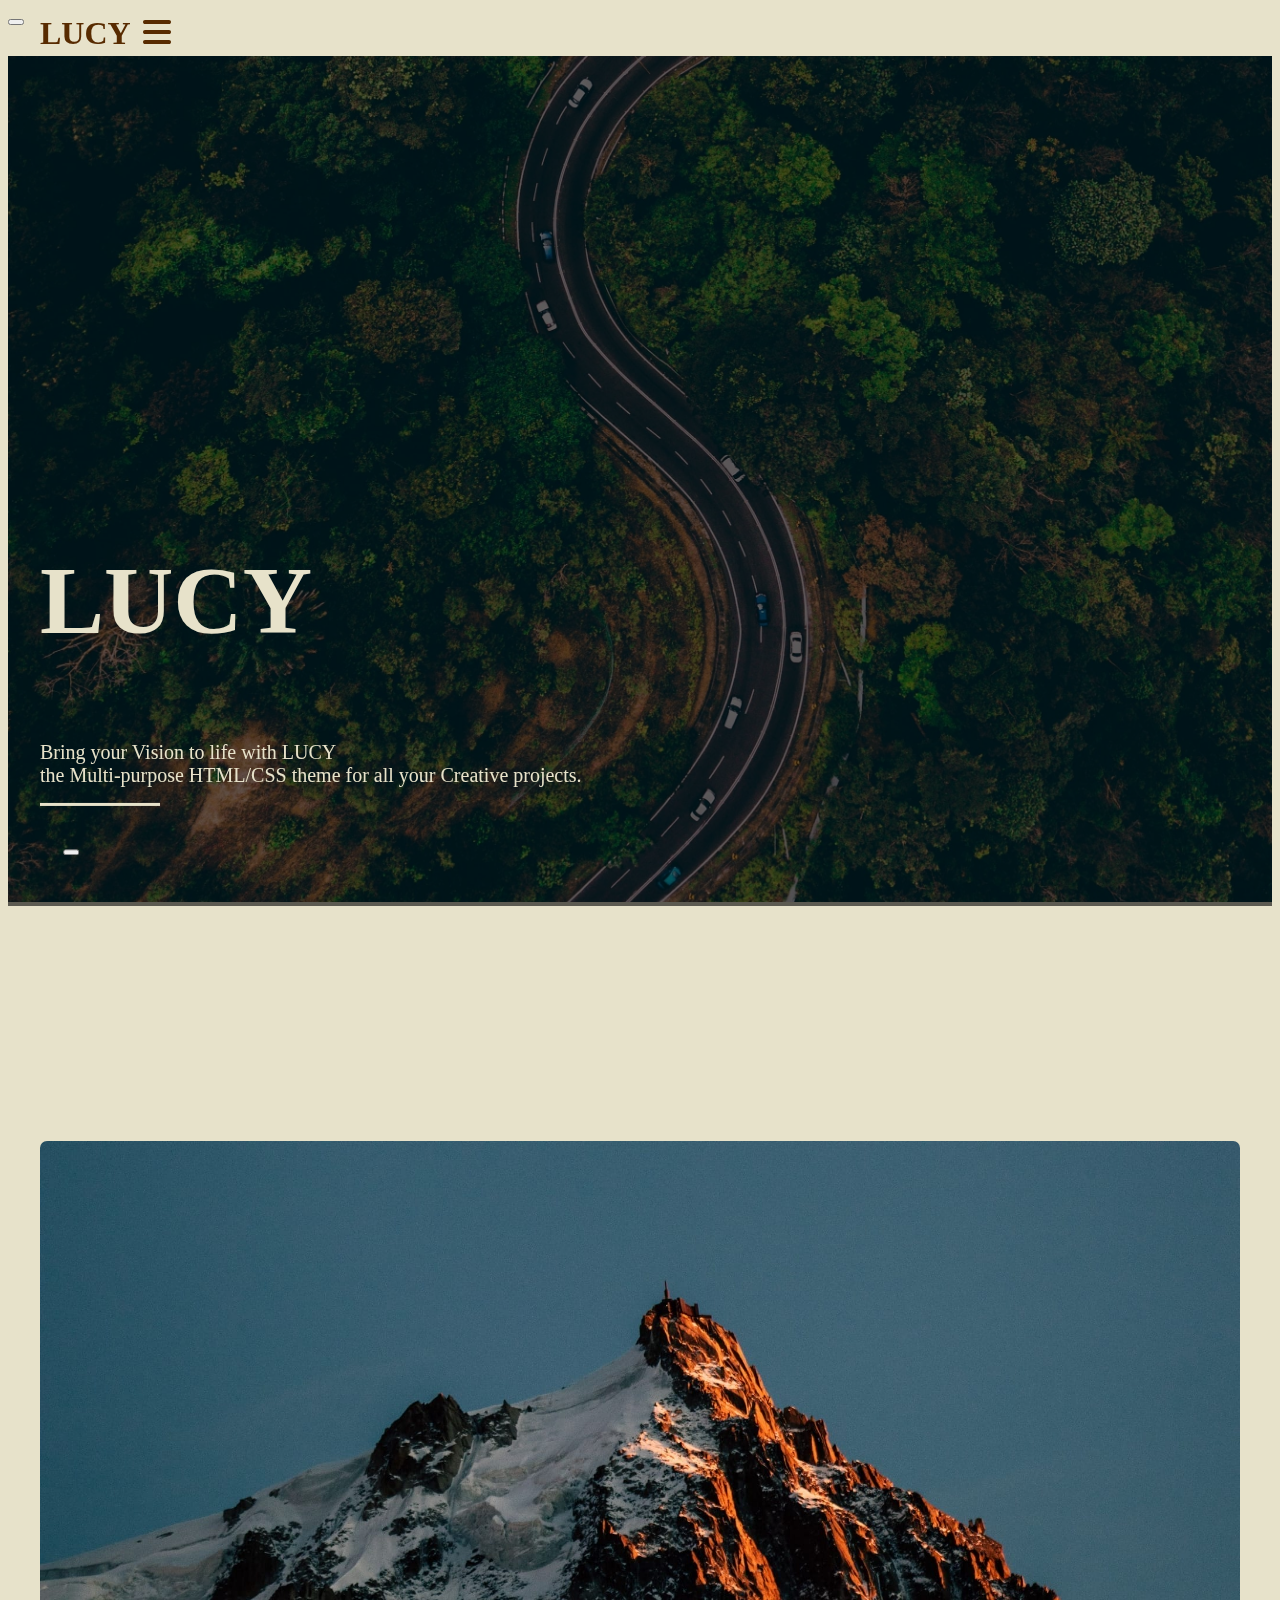
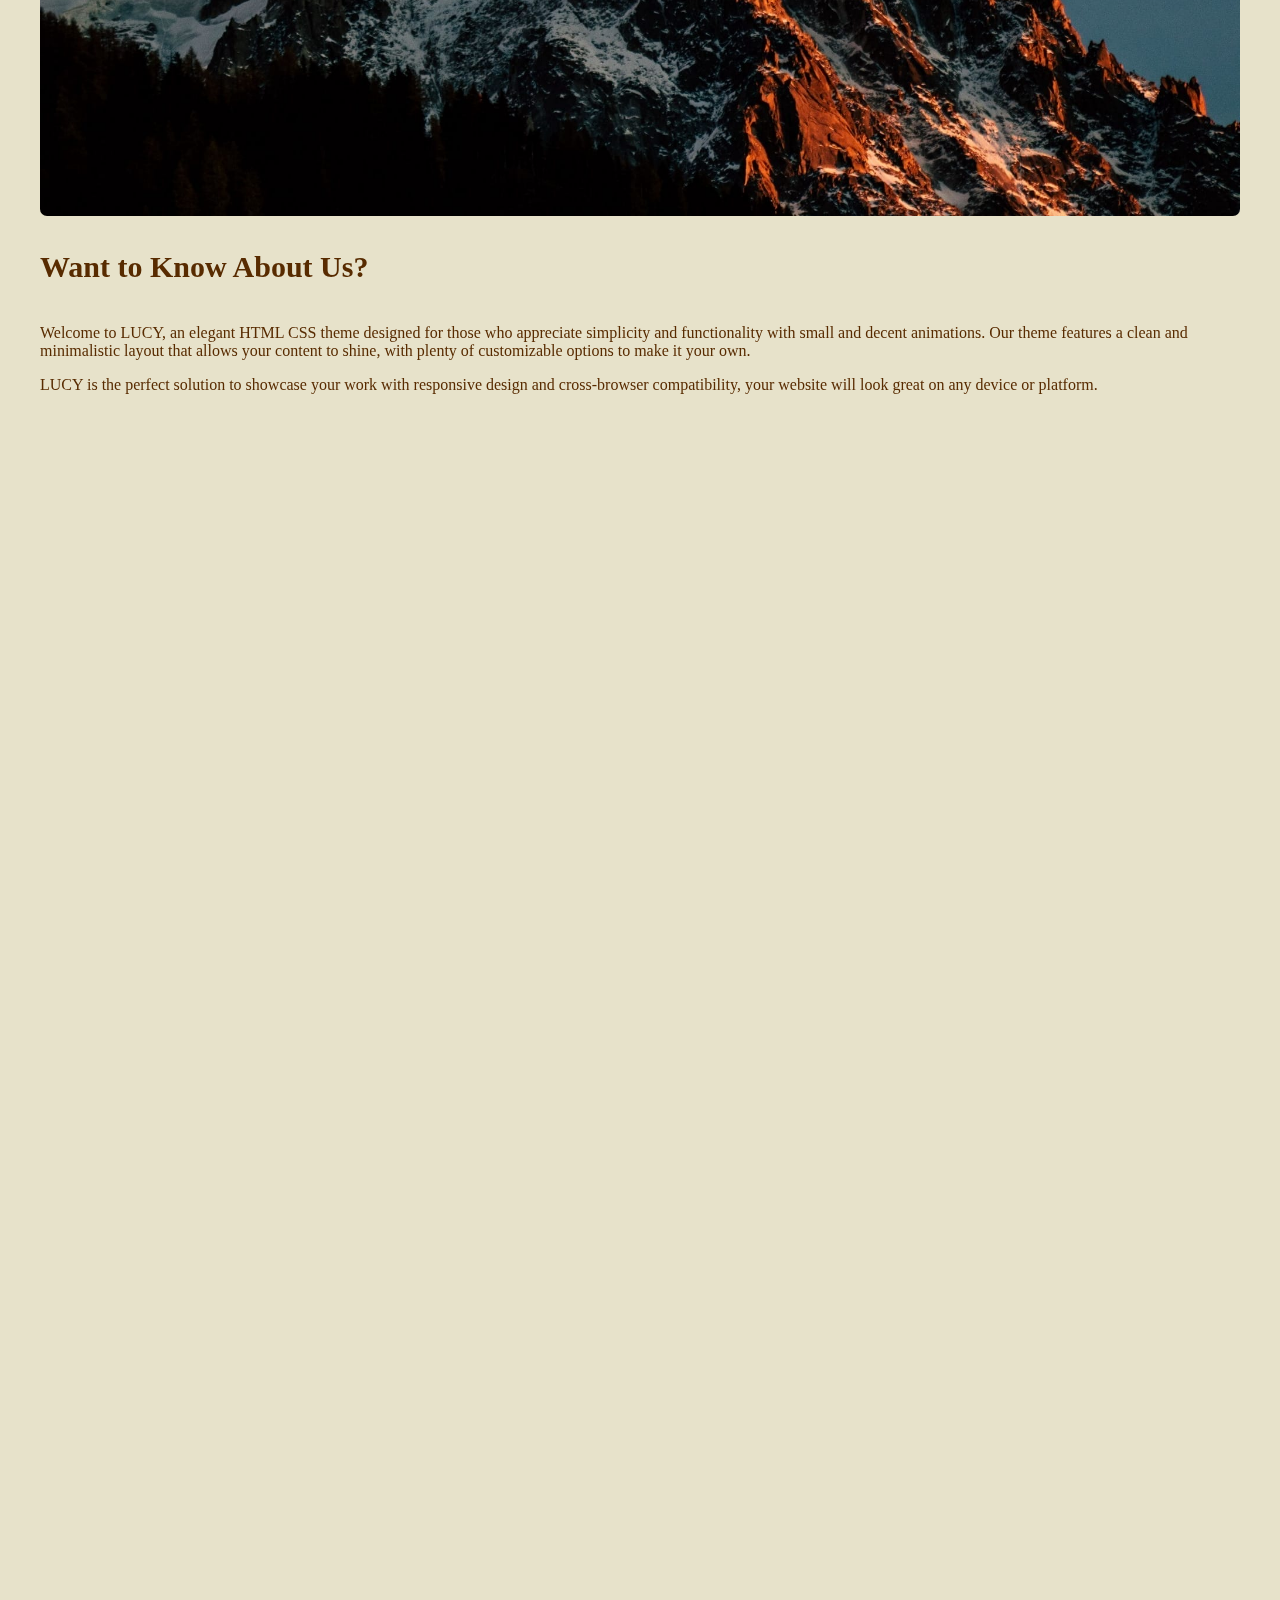
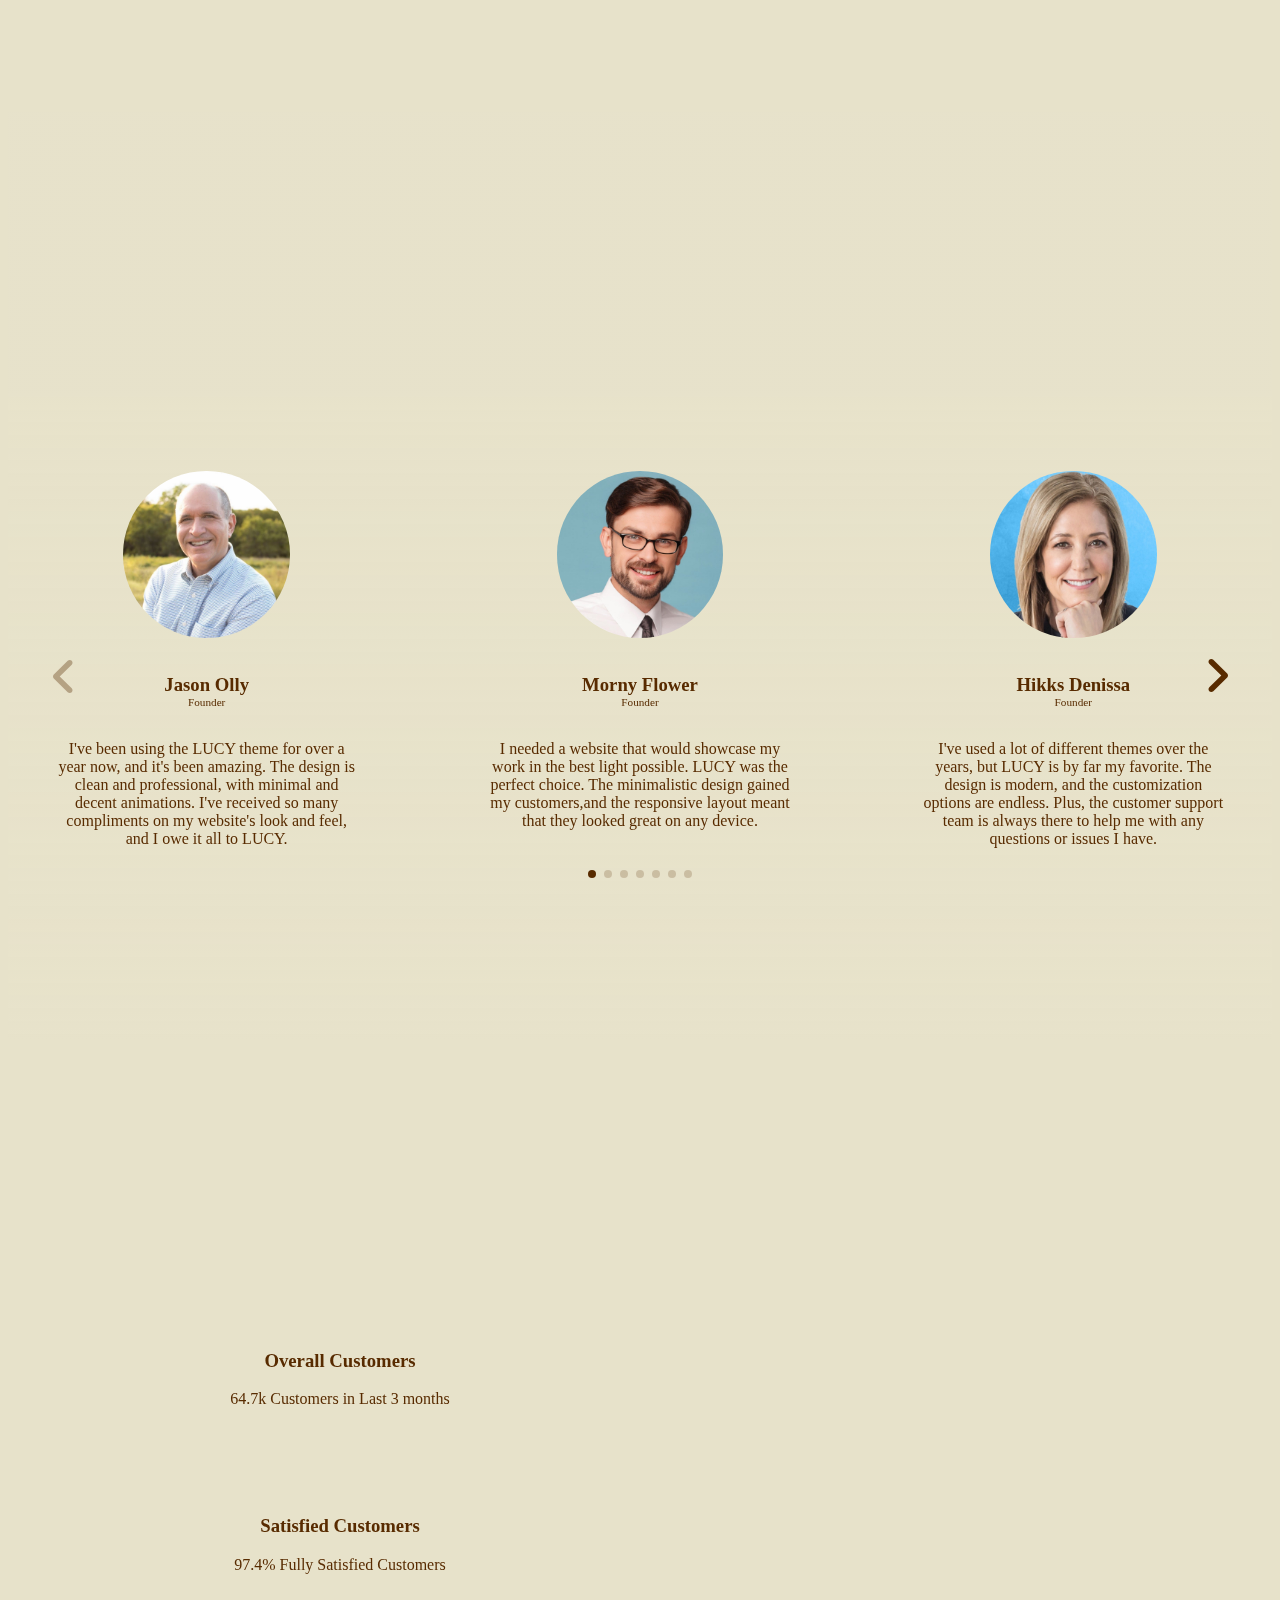
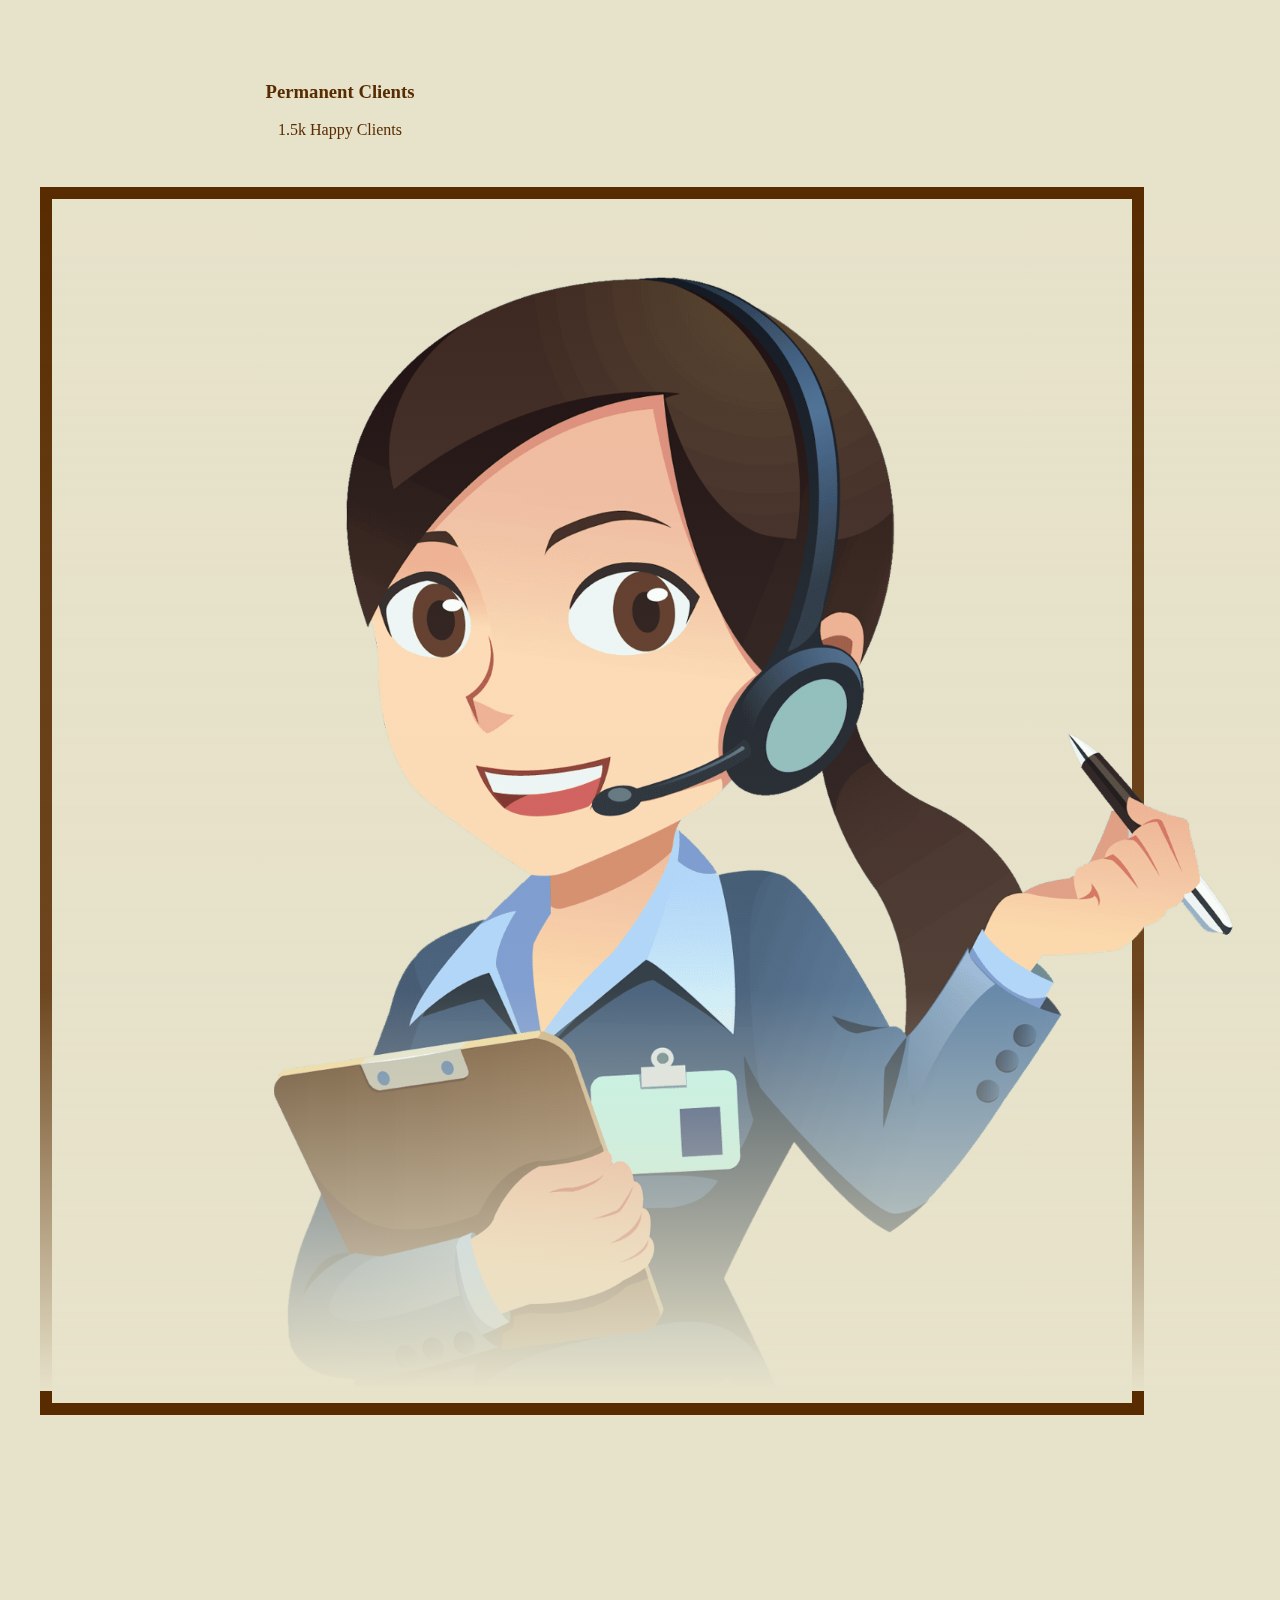
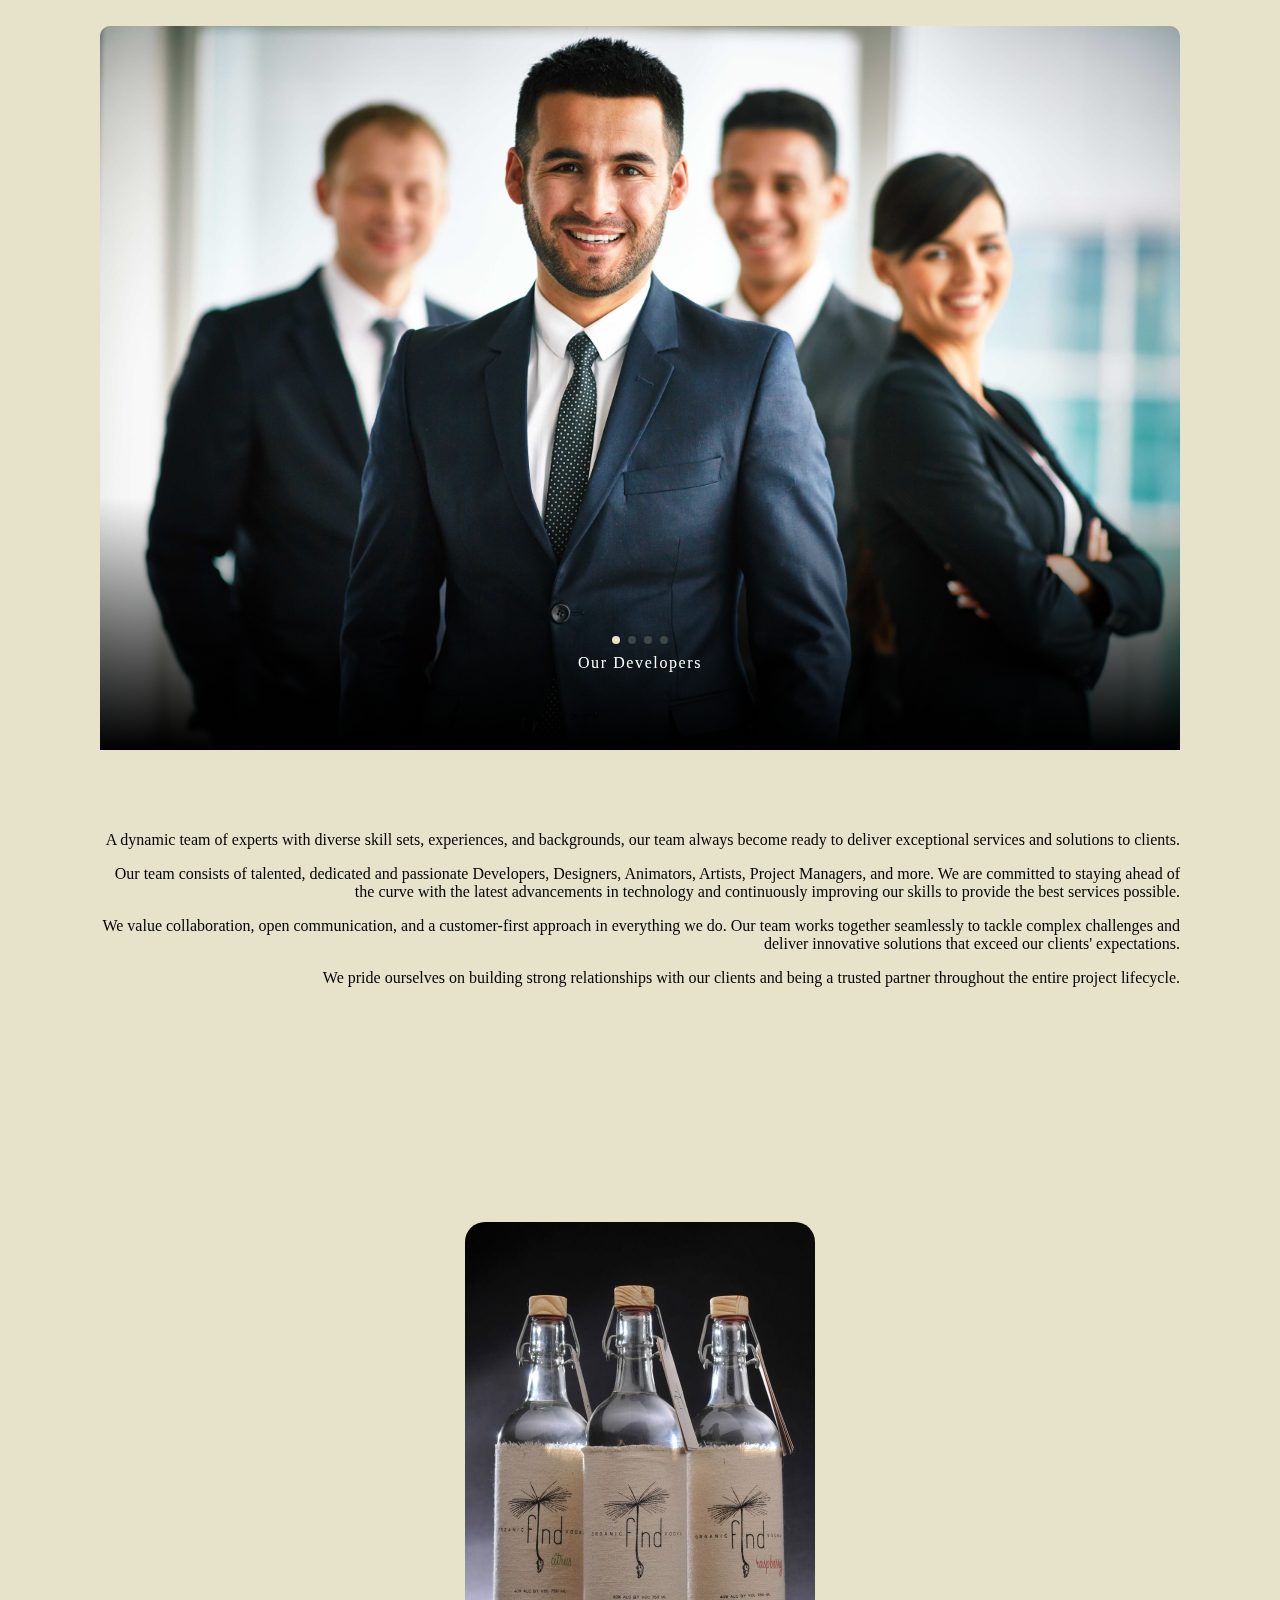
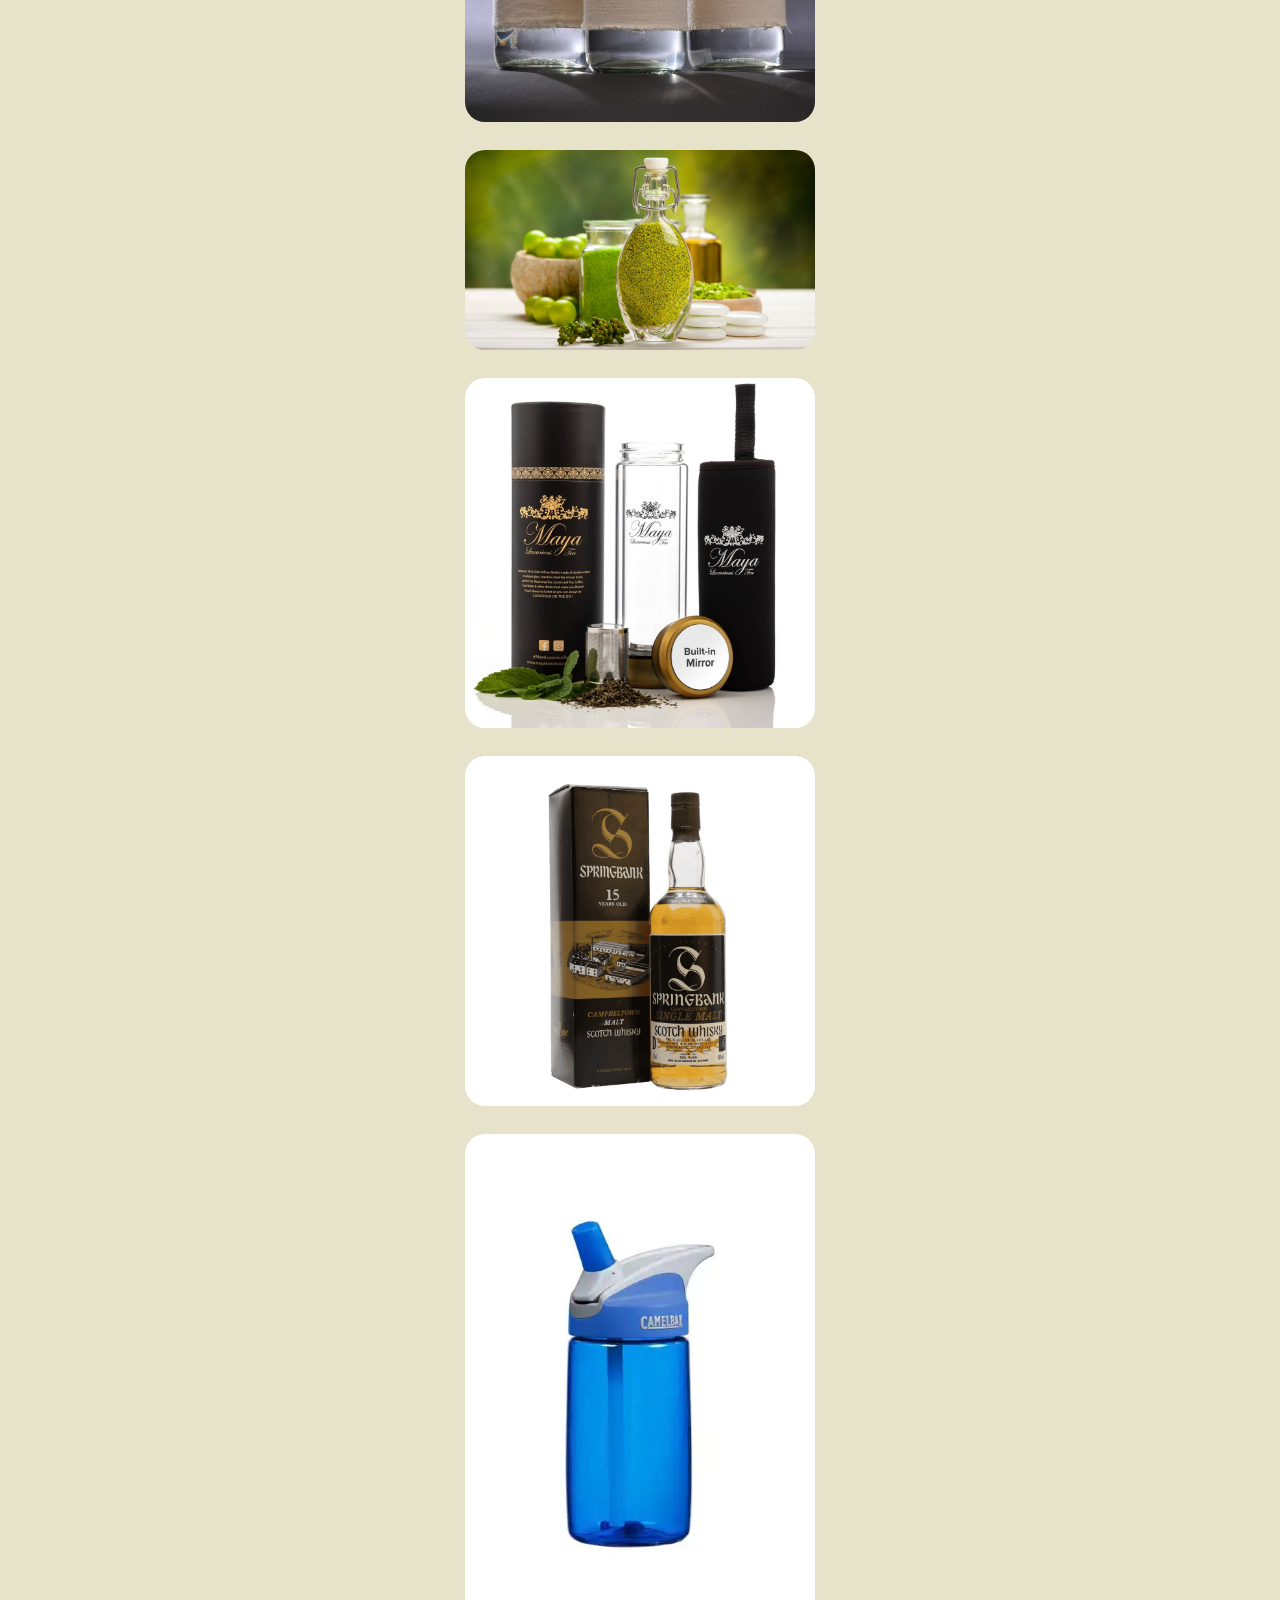
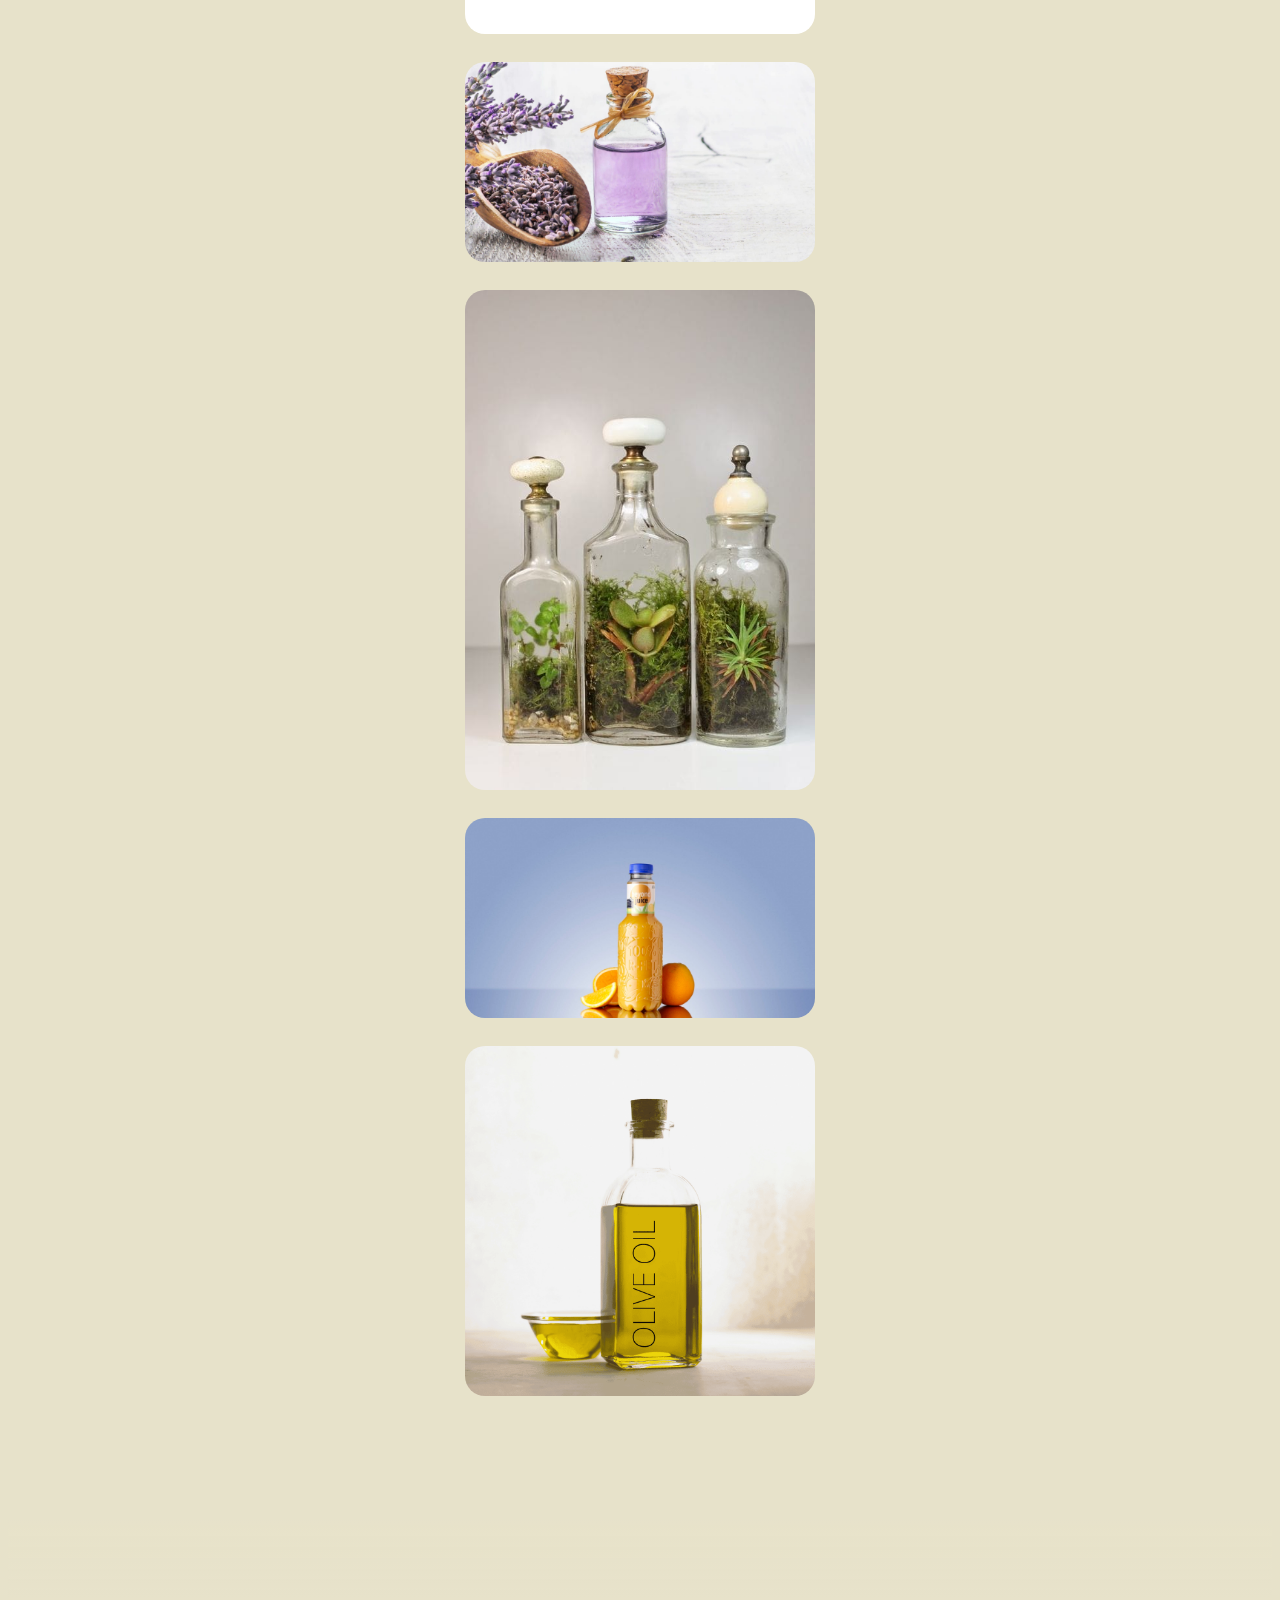
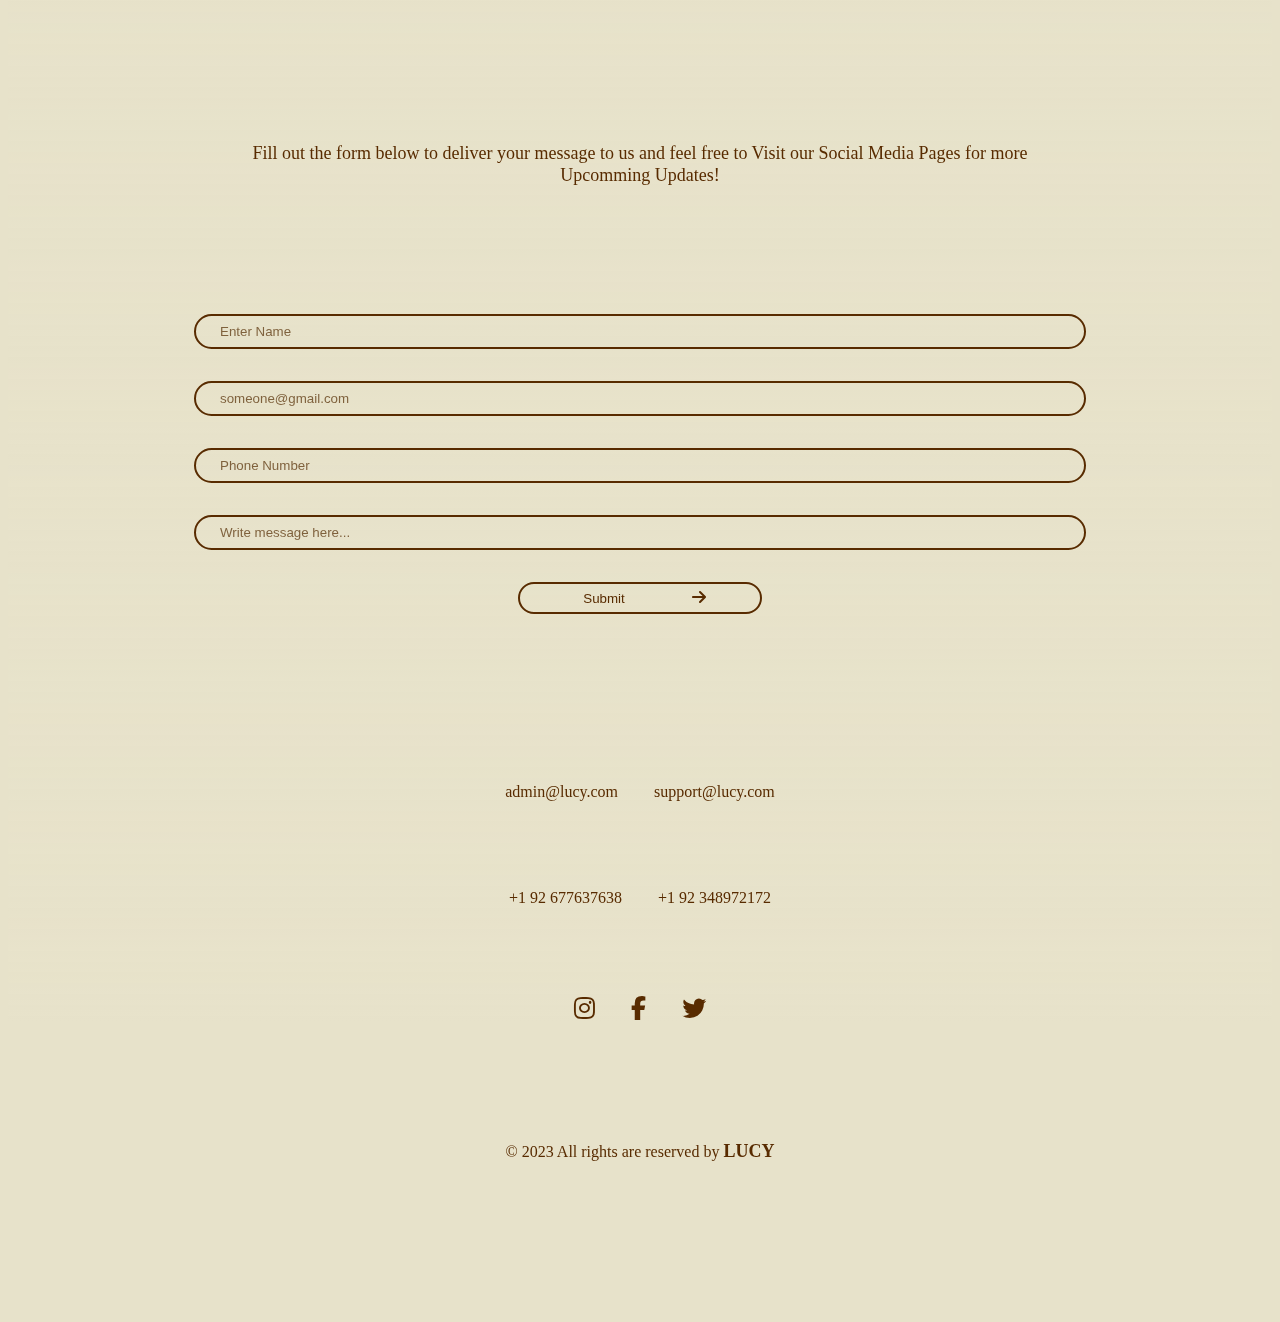
==== commit 71201ebb: "second commit" ====
--- a/index.html
+++ b/index.html
@@ -313,7 +313,7 @@
 
                                     <div>
                                         <i class="fa-solid fa-sitemap" data-aos="fade-right" data-aos-duration="300" data-aos-delay="300"></i> 
-                                        <h3>Overall Customers</h3>loremipsumoloritemmit
+                                        <h3>Overall Customers</h3>
                                         <p>64.7k Customers in Last 3 months</p>
                                     </div>
 
